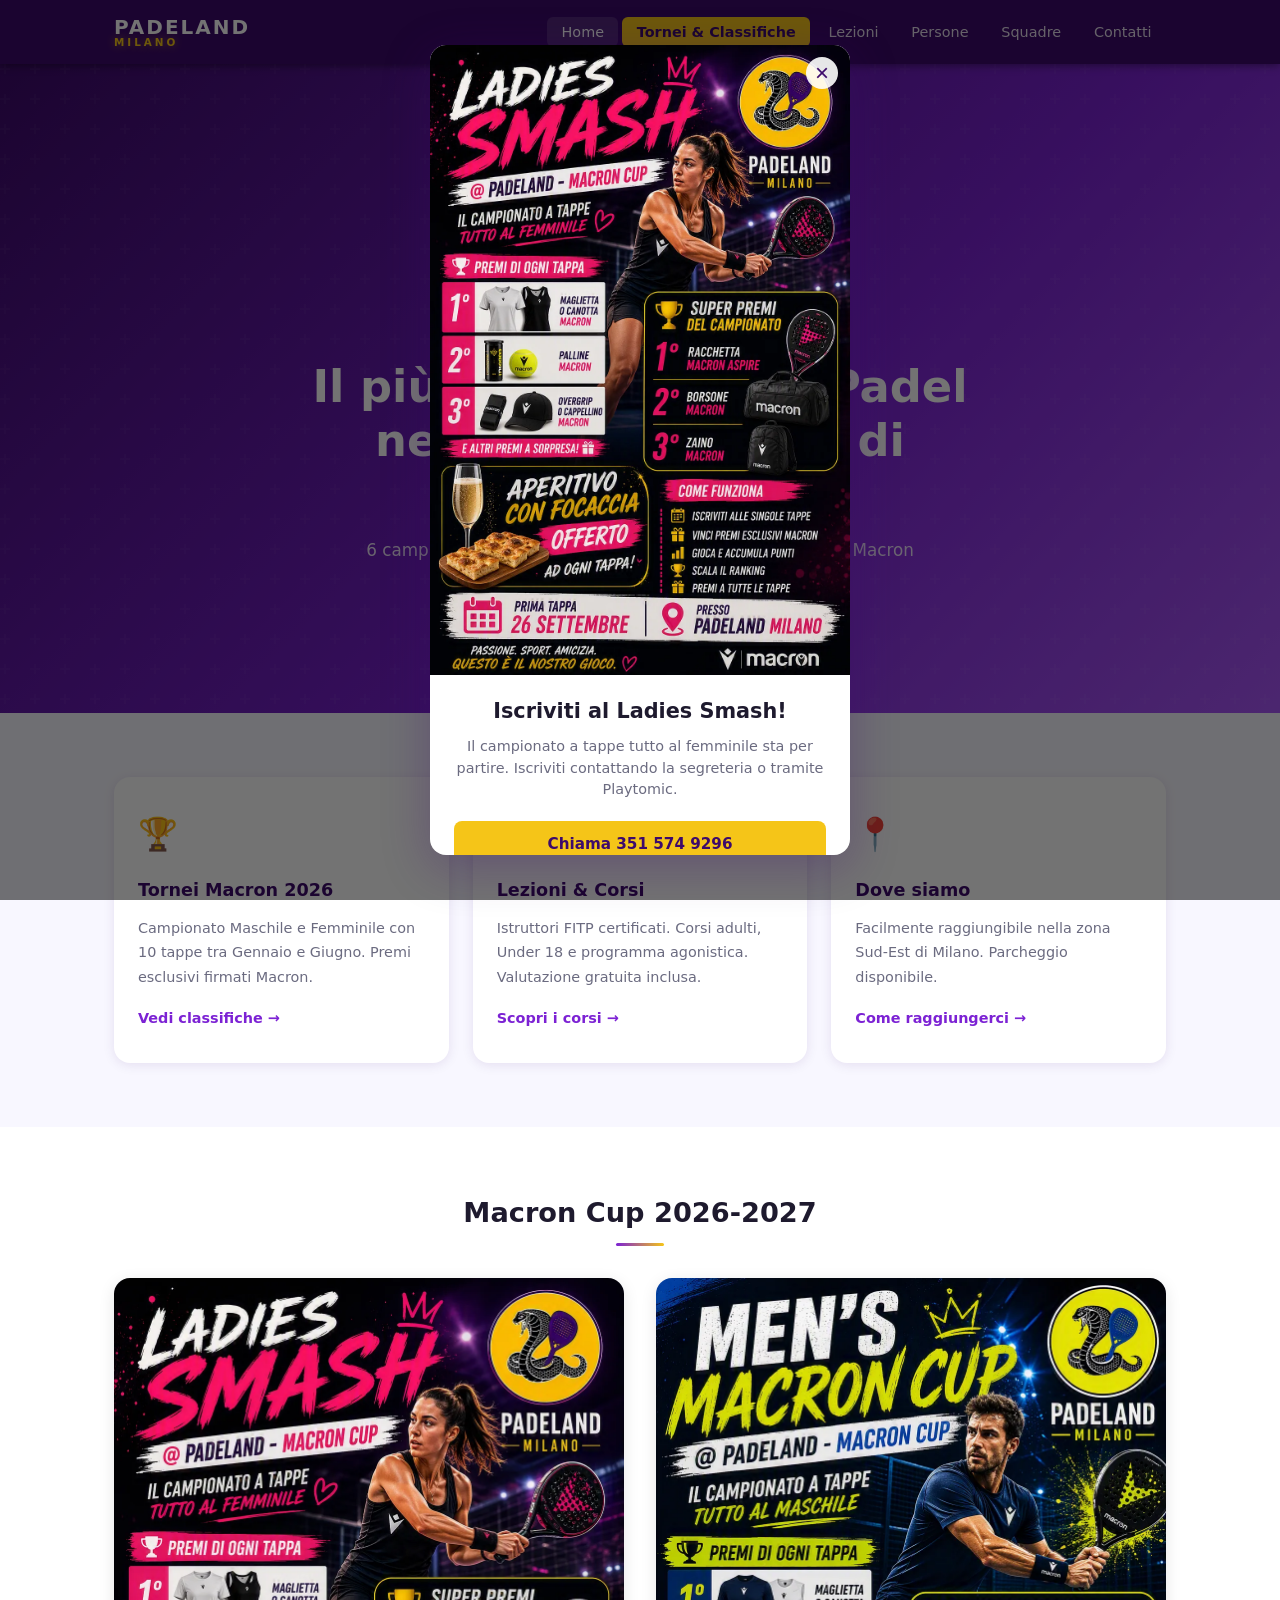
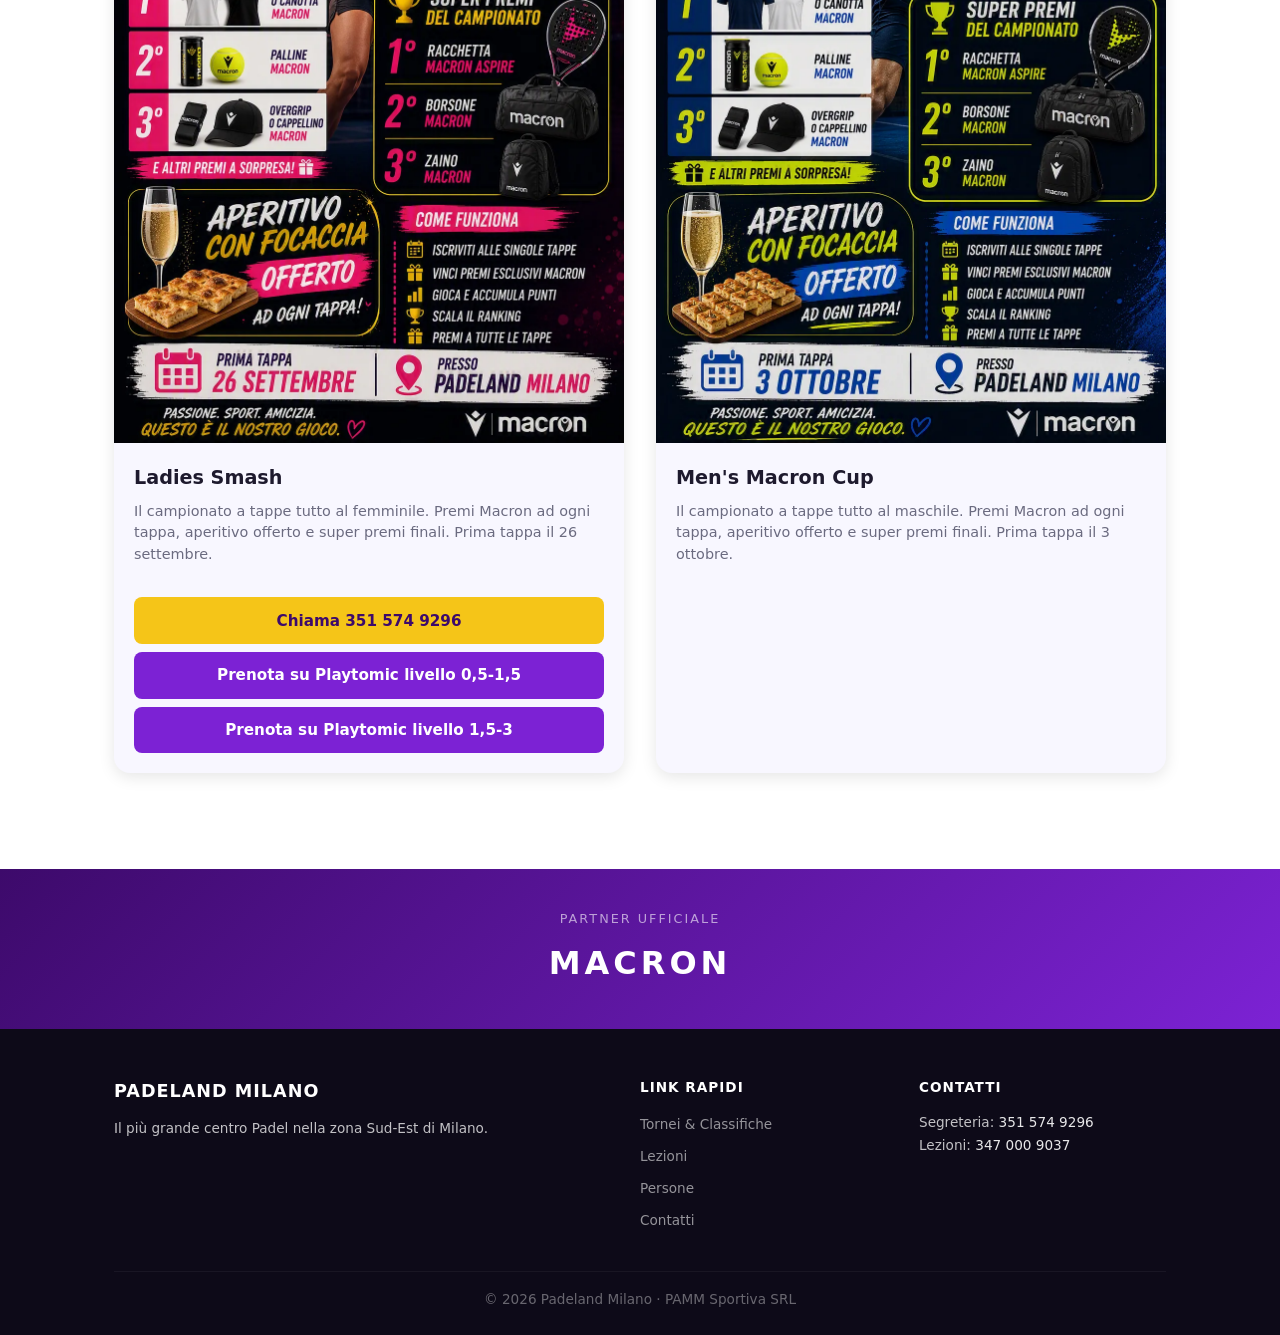
==== index.html @ 4d5cf4f7 "Bottoni Playtomic per livello nel popup e nelle pagine Separati i link Playtomic in due livelli (0,5" ====
<!DOCTYPE html>
<html lang="it">
<head>
  <meta charset="UTF-8">
  <meta name="viewport" content="width=device-width, initial-scale=1.0">
  <title>Padeland Milano - Il più grande centro Padel nella zona Sud-Est di Milano</title>
  <link rel="stylesheet" href="style.css">
</head>
<body>

  <nav class="navbar">
    <div class="nav-container">
      <a href="index.html" class="nav-logo">
        <span class="logo-text">PADELAND</span>
        <span class="logo-sub">MILANO</span>
      </a>
      <button class="nav-toggle" id="navToggle" aria-label="Menu">
        <span></span><span></span><span></span>
      </button>
      <ul class="nav-menu" id="navMenu">
        <li><a href="index.html" class="nav-link active">Home</a></li>
        <li><a href="tornei.html" class="nav-link highlight">Tornei &amp; Classifiche</a></li>
        <li><a href="lezioni.html" class="nav-link">Lezioni</a></li>
        <li><a href="persone.html" class="nav-link">Persone</a></li>
        <li><a href="serie-d.html" class="nav-link">Squadre</a></li>
        <li><a href="contatti.html" class="nav-link">Contatti</a></li>
      </ul>
    </div>
  </nav>

  <header class="hero">
    <div class="hero-content">
      <img src="img/logo.png" alt="Padeland Milano" class="hero-logo">
      <div class="hero-badge">Milano Sud-Est</div>
      <h1>Il più grande centro Padel<br>nella zona Sud-Est di Milano</h1>
      <p class="hero-sub">6 campi coperti · Tornei · Lezioni per tutti i livelli · Partner Macron</p>
      <div class="hero-cta">
        <a href="tornei.html" class="btn btn-primary">Classifiche 2026</a>
        <a href="lezioni.html" class="btn btn-secondary">Inizia a giocare</a>
      </div>
    </div>
  </header>

  <section class="features">
    <div class="container">
      <div class="features-grid">
        <div class="feature-card">
          <div class="feature-icon">🏆</div>
          <h3>Tornei Macron 2026</h3>
          <p>Campionato Maschile e Femminile con 10 tappe tra Gennaio e Giugno. Premi esclusivi firmati Macron.</p>
          <a href="tornei.html" class="feature-link">Vedi classifiche →</a>
        </div>
        <div class="feature-card">
          <div class="feature-icon">🎓</div>
          <h3>Lezioni &amp; Corsi</h3>
          <p>Istruttori FITP certificati. Corsi adulti, Under 18 e programma agonistica. Valutazione gratuita inclusa.</p>
          <a href="lezioni.html" class="feature-link">Scopri i corsi →</a>
        </div>
        <div class="feature-card">
          <div class="feature-icon">📍</div>
          <h3>Dove siamo</h3>
          <p>Facilmente raggiungibile nella zona Sud-Est di Milano. Parcheggio disponibile.</p>
          <a href="contatti.html" class="feature-link">Come raggiungerci →</a>
        </div>
      </div>
    </div>
  </section>

  <section class="tournaments-preview">
    <div class="container">
      <h2 class="section-title">Macron Cup 2026-2027</h2>
      <div class="locandine-grid">
        <div class="locandina-card">
          <img src="img/locandina1.webp" alt="Ladies Smash — Campionato femminile a tappe">
          <h3>Ladies Smash</h3>
          <p>Il campionato a tappe tutto al femminile. Premi Macron ad ogni tappa, aperitivo offerto e super premi finali. Prima tappa il 26 settembre.</p>
          <div class="locandina-actions">
            <a href="tel:3515749296" class="promo-btn promo-btn-phone">Chiama 351 574 9296</a>
            <a href="https://app.playtomic.io/tournaments/63cd725c-cb9c-4487-b619-bd3ff10f554f?utm_source=manager" target="_blank" class="promo-btn promo-btn-playtomic">Prenota su Playtomic livello 0,5-1,5</a>
            <a href="https://app.playtomic.io/tournaments/cc22e387-96e9-4007-9424-e0ef331eae51?utm_source=manager" target="_blank" class="promo-btn promo-btn-playtomic">Prenota su Playtomic livello 1,5-3</a>
          </div>
        </div>
        <div class="locandina-card">
          <img src="img/locandina2.webp" alt="Men's Macron Cup — Campionato maschile a tappe">
          <h3>Men's Macron Cup</h3>
          <p>Il campionato a tappe tutto al maschile. Premi Macron ad ogni tappa, aperitivo offerto e super premi finali. Prima tappa il 3 ottobre.</p>
        </div>
      </div>
    </div>
  </section>

  <section class="partners">
    <div class="container">
      <p class="partner-label">Partner ufficiale</p>
      <div class="partner-logo">MACRON</div>
    </div>
  </section>

  <footer class="footer">
    <div class="container">
      <div class="footer-grid">
        <div>
          <div class="footer-logo">PADELAND MILANO</div>
          <p>Il più grande centro Padel nella zona Sud-Est di Milano.</p>
        </div>
        <div>
          <h4>Link rapidi</h4>
          <ul>
            <li><a href="tornei.html">Tornei &amp; Classifiche</a></li>
            <li><a href="lezioni.html">Lezioni</a></li>
            <li><a href="persone.html">Persone</a></li>
            <li><a href="contatti.html">Contatti</a></li>
          </ul>
        </div>
        <div>
          <h4>Contatti</h4>
          <p>Segreteria: <a href="tel:3515749296" style="color:rgba(255,255,255,0.9);">351 574 9296</a><br>Lezioni: <a href="tel:3470009037" style="color:rgba(255,255,255,0.9);">347 000 9037</a></p>
        </div>
      </div>
      <div class="footer-bottom">
        <p>© 2026 Padeland Milano · PAMM Sportiva SRL</p>
      </div>
    </div>
  </footer>

  <script src="main.js"></script>
</body>
</html>
---- style.css ----
/* === RESET & BASE === */
*, *::before, *::after { box-sizing: border-box; margin: 0; padding: 0; }

:root {
  --purple: #7c22d4;
  --purple-dark: #3d0a6b;
  --purple-light: #a855f7;
  --yellow: #f5c518;
  --yellow-dark: #e6a800;
  --white: #ffffff;
  --gray-100: #f8f7ff;
  --gray-200: #ede9f8;
  --gray-600: #6b6b80;
  --gray-800: #1e1a2e;
  --black: #0d0a18;
  --shadow: 0 2px 12px rgba(61,10,107,0.10);
  --shadow-md: 0 4px 24px rgba(61,10,107,0.18);
  --radius: 10px;
  --radius-lg: 16px;
}

html { scroll-behavior: smooth; }

body {
  font-family: 'Segoe UI', system-ui, -apple-system, sans-serif;
  color: var(--gray-800);
  background: var(--white);
  line-height: 1.6;
}

a { color: inherit; text-decoration: none; }
ul { list-style: none; }
img { max-width: 100%; display: block; }

.container { max-width: 1100px; margin: 0 auto; padding: 0 1.5rem; }

/* === NAVBAR === */
.navbar {
  position: sticky;
  top: 0;
  z-index: 100;
  background: var(--purple-dark);
  box-shadow: 0 2px 8px rgba(0,0,0,0.4);
}

.nav-container {
  max-width: 1100px;
  margin: 0 auto;
  padding: 0 1.5rem;
  display: flex;
  align-items: center;
  justify-content: space-between;
  height: 64px;
}

.nav-logo {
  display: flex;
  flex-direction: column;
  line-height: 1;
}
.logo-text {
  font-size: 1.25rem;
  font-weight: 800;
  color: var(--white);
  letter-spacing: 2px;
}
.logo-sub {
  font-size: 0.65rem;
  color: var(--yellow);
  letter-spacing: 3px;
  font-weight: 600;
  text-shadow: 0 0 8px rgba(245,197,24,0.5);
}

.nav-menu {
  display: flex;
  gap: 0.25rem;
  align-items: center;
}

.nav-link {
  color: rgba(255,255,255,0.85);
  padding: 0.45rem 0.9rem;
  border-radius: 6px;
  font-size: 0.9rem;
  font-weight: 500;
  transition: all 0.2s;
}
.nav-link:hover, .nav-link.active {
  color: var(--white);
  background: rgba(255,255,255,0.12);
}
.nav-link.highlight {
  background: var(--yellow);
  color: var(--purple-dark);
  font-weight: 700;
}
.nav-link.highlight:hover {
  background: var(--yellow-dark);
  color: var(--purple-dark);
}

.nav-toggle {
  display: none;
  flex-direction: column;
  gap: 5px;
  cursor: pointer;
  background: none;
  border: none;
  padding: 4px;
}
.nav-toggle span {
  display: block;
  width: 24px;
  height: 2px;
  background: var(--white);
  border-radius: 2px;
  transition: all 0.3s;
}

/* === HERO === */
.hero {
  background: linear-gradient(135deg, var(--purple-dark) 0%, var(--purple) 60%, var(--purple-light) 100%);
  color: var(--white);
  padding: 5rem 1.5rem 4rem;
  display: flex;
  align-items: center;
  justify-content: center;
  min-height: 480px;
  position: relative;
  overflow: hidden;
}

.hero::before {
  content: '';
  position: absolute;
  inset: 0;
  background: url("data:image/svg+xml,%3Csvg width='60' height='60' viewBox='0 0 60 60' xmlns='http://www.w3.org/2000/svg'%3E%3Cg fill='none' fill-rule='evenodd'%3E%3Cg fill='%23ffffff' fill-opacity='0.03'%3E%3Cpath d='M36 34v-4h-2v4h-4v2h4v4h2v-4h4v-2h-4zm0-30V0h-2v4h-4v2h4v4h2V6h4V4h-4zM6 34v-4H4v4H0v2h4v4h2v-4h4v-2H6zM6 4V0H4v4H0v2h4v4h2V6h4V4H6z'/%3E%3C/g%3E%3C/g%3E%3C/svg%3E");
}

.hero-content {
  max-width: 700px;
  text-align: center;
  position: relative;
  z-index: 1;
}

.hero-badge {
  display: inline-block;
  background: rgba(255,255,255,0.15);
  border: 1px solid rgba(255,255,255,0.3);
  color: var(--yellow);
  padding: 0.3rem 1rem;
  border-radius: 20px;
  font-size: 0.8rem;
  font-weight: 600;
  letter-spacing: 2px;
  text-transform: uppercase;
  margin-bottom: 1.25rem;
}

.hero h1 {
  font-size: clamp(1.8rem, 4vw, 2.8rem);
  font-weight: 800;
  line-height: 1.2;
  margin-bottom: 1rem;
}

.hero-sub {
  font-size: 1.05rem;
  opacity: 0.85;
  margin-bottom: 2rem;
}

.hero-logo {
  width: 140px;
  height: auto;
  margin: 0 auto 1.5rem;
  display: block;
  filter: drop-shadow(0 4px 16px rgba(0,0,0,0.35));
}

.hero-cta { display: flex; gap: 1rem; justify-content: center; flex-wrap: wrap; }

.btn {
  display: inline-block;
  padding: 0.75rem 1.75rem;
  border-radius: 8px;
  font-weight: 700;
  font-size: 0.95rem;
  transition: all 0.2s;
  cursor: pointer;
  border: 2px solid transparent;
}
.btn-primary { background: var(--yellow); color: var(--purple-dark); }
.btn-primary:hover { background: var(--yellow-dark); transform: translateY(-1px); box-shadow: 0 4px 20px rgba(245,197,24,0.4); }
.btn-secondary { background: transparent; color: var(--white); border-color: rgba(255,255,255,0.5); }
.btn-secondary:hover { background: rgba(255,255,255,0.12); border-color: var(--white); }
.btn-outline { background: transparent; color: var(--purple); border-color: var(--purple); font-size: 0.85rem; padding: 0.5rem 1.25rem; }
.btn-outline:hover { background: var(--purple); color: var(--white); }
.btn-green { background: var(--purple); color: var(--white); }
.btn-green:hover { background: var(--purple-dark); transform: translateY(-1px); }

/* === SECTIONS === */
.section-title {
  font-size: 1.7rem;
  font-weight: 800;
  margin-bottom: 2rem;
  text-align: center;
  position: relative;
  padding-bottom: 0.75rem;
}
.section-title::after {
  content: '';
  position: absolute;
  bottom: 0;
  left: 50%;
  transform: translateX(-50%);
  width: 48px;
  height: 3px;
  background: linear-gradient(90deg, var(--purple), var(--yellow));
  border-radius: 2px;
}

section { padding: 4rem 0; }

/* === FEATURES === */
.features { background: var(--gray-100); }

.features-grid {
  display: grid;
  grid-template-columns: repeat(auto-fit, minmax(260px, 1fr));
  gap: 1.5rem;
}

.feature-card {
  background: var(--white);
  border-radius: var(--radius-lg);
  padding: 2rem 1.5rem;
  box-shadow: var(--shadow);
  transition: transform 0.2s, box-shadow 0.2s;
}
.feature-card:hover { transform: translateY(-4px); box-shadow: var(--shadow-md); }

.feature-icon { font-size: 2rem; margin-bottom: 1rem; }
.feature-card h3 { font-size: 1.1rem; font-weight: 700; margin-bottom: 0.75rem; color: var(--purple-dark); }
.feature-card p { font-size: 0.9rem; color: var(--gray-600); margin-bottom: 1rem; line-height: 1.7; }
.feature-link { color: var(--purple); font-weight: 600; font-size: 0.9rem; }
.feature-link:hover { color: var(--purple-dark); }

/* === RANKINGS PREVIEW === */
.tournaments-preview { background: var(--white); }

.locandine-grid {
  display: grid;
  grid-template-columns: 1fr 1fr;
  gap: 2rem;
  margin: 2rem 0;
}
.locandina-card {
  background: var(--gray-100);
  border-radius: var(--radius-lg);
  overflow: hidden;
  box-shadow: 0 4px 16px rgba(0,0,0,0.1);
}
.locandina-card img {
  width: 100%;
  display: block;
}
.locandina-card h3 {
  font-size: 1.2rem;
  font-weight: 800;
  margin: 1.25rem 1.25rem 0.4rem;
  color: var(--gray-800);
}
.locandina-card p {
  font-size: 0.9rem;
  color: var(--gray-600);
  line-height: 1.5;
  margin: 0 1.25rem 1rem;
}
.locandina-actions {
  display: flex;
  flex-direction: column;
  gap: 0.5rem;
  padding: 1rem 1.25rem 1.25rem;
}
@media (max-width: 680px) {
  .locandine-grid {
    grid-template-columns: 1fr;
  }
}

.rankings-preview {
  display: grid;
  grid-template-columns: 1fr 1fr;
  gap: 2rem;
}

.ranking-col {
  background: var(--gray-100);
  border-radius: var(--radius-lg);
  padding: 1.5rem;
}

.ranking-title {
  font-size: 1rem;
  font-weight: 700;
  margin-bottom: 1rem;
  padding: 0.4rem 1rem;
  border-radius: 6px;
  display: inline-block;
}
.ranking-title.male { background: var(--purple); color: var(--white); }
.ranking-title.female { background: linear-gradient(90deg, var(--purple-dark), var(--purple-light)); color: var(--white); }

.ranking-table { width: 100%; border-collapse: collapse; margin-bottom: 1.25rem; }
.ranking-table th {
  text-align: left;
  font-size: 0.75rem;
  text-transform: uppercase;
  letter-spacing: 1px;
  color: var(--gray-600);
  padding: 0.4rem 0.6rem;
  border-bottom: 1px solid var(--gray-200);
}
.ranking-table td {
  padding: 0.55rem 0.6rem;
  font-size: 0.9rem;
  border-bottom: 1px solid var(--gray-200);
}
.ranking-table tr:last-child td { border-bottom: none; }

.rank-1 td:first-child { color: #c9a227; font-weight: 800; }
.rank-2 td:first-child { color: #9e9e9e; font-weight: 700; }
.rank-3 td:first-child { color: #cd7f32; font-weight: 700; }
.rank-1 { font-weight: 600; }

/* === PARTNERS === */
.partners {
  background: linear-gradient(135deg, var(--purple-dark), var(--purple));
  padding: 2.5rem 0;
  text-align: center;
}
.partner-label { color: rgba(255,255,255,0.6); font-size: 0.8rem; letter-spacing: 2px; text-transform: uppercase; margin-bottom: 0.5rem; }
.partner-logo { color: var(--white); font-size: 2rem; font-weight: 900; letter-spacing: 4px; }

/* === FOOTER === */
.footer {
  background: var(--black);
  color: rgba(255,255,255,0.75);
  padding: 3rem 0 1.5rem;
}
.footer-grid {
  display: grid;
  grid-template-columns: 2fr 1fr 1fr;
  gap: 2rem;
  margin-bottom: 2rem;
}
.footer-logo { font-size: 1.1rem; font-weight: 800; color: var(--white); letter-spacing: 1px; margin-bottom: 0.75rem; }
.footer p { font-size: 0.85rem; line-height: 1.7; }
.footer h4 { color: var(--white); font-size: 0.85rem; font-weight: 700; letter-spacing: 1px; text-transform: uppercase; margin-bottom: 0.75rem; }
.footer ul li { margin-bottom: 0.4rem; }
.footer ul a { font-size: 0.85rem; opacity: 0.75; transition: opacity 0.2s; }
.footer ul a:hover { opacity: 1; }
.footer-bottom { border-top: 1px solid rgba(255,255,255,0.1); padding-top: 1rem; text-align: center; font-size: 0.8rem; opacity: 0.5; }

/* === PAGE HEADER === */
.page-header {
  background: linear-gradient(135deg, var(--purple-dark), var(--purple));
  color: var(--white);
  padding: 3rem 1.5rem;
  text-align: center;
}
.page-header h1 { font-size: clamp(1.6rem, 3vw, 2.2rem); font-weight: 800; }
.page-header p { opacity: 0.85; margin-top: 0.5rem; font-size: 1rem; }

/* === TORNEI PAGE === */
.tabs {
  display: flex;
  gap: 0.5rem;
  margin-bottom: 2rem;
  border-bottom: 2px solid var(--gray-200);
  padding-bottom: 0;
}
.tab-btn {
  padding: 0.75rem 1.5rem;
  border: none;
  background: none;
  font-size: 0.95rem;
  font-weight: 600;
  color: var(--gray-600);
  cursor: pointer;
  border-bottom: 3px solid transparent;
  margin-bottom: -2px;
  transition: all 0.2s;
}
.tab-btn.active { color: var(--purple); border-bottom-color: var(--purple); }
.tab-btn:hover { color: var(--purple-dark); }

.tab-content { display: none; }
.tab-content.active { display: block; }

.ranking-full-table {
  width: 100%;
  border-collapse: collapse;
  background: var(--white);
  border-radius: var(--radius-lg);
  overflow: hidden;
  box-shadow: var(--shadow);
}
.ranking-full-table thead {
  background: linear-gradient(90deg, var(--purple-dark), var(--purple));
  color: var(--white);
}
.ranking-full-table th {
  padding: 0.75rem 1rem;
  text-align: left;
  font-size: 0.8rem;
  letter-spacing: 1px;
  text-transform: uppercase;
  font-weight: 600;
}
.ranking-full-table th:nth-child(n+4) { text-align: center; }

.ranking-full-table td {
  padding: 0.65rem 1rem;
  font-size: 0.9rem;
  border-bottom: 1px solid var(--gray-200);
}
.ranking-full-table td:nth-child(n+4) { text-align: center; }
.ranking-full-table tbody tr:hover { background: #f5f0ff; }
.ranking-full-table tbody tr:last-child td { border-bottom: none; }
.ranking-full-table td:first-child { font-weight: 700; width: 50px; }
.ranking-full-table td:nth-child(3) { font-weight: 800; color: var(--purple-dark); }

.pos-medal { display: inline-block; width: 26px; height: 26px; border-radius: 50%; text-align: center; line-height: 26px; font-size: 0.75rem; font-weight: 800; }
.pos-1 { background: #f5c518; color: #333; }
.pos-2 { background: #c0c0c0; color: #333; }
.pos-3 { background: #cd7f32; color: #fff; }

.tappe-grid {
  display: grid;
  grid-template-columns: repeat(auto-fill, minmax(140px, 1fr));
  gap: 1rem;
  margin-bottom: 2rem;
}
.tappa-card {
  background: var(--white);
  border-radius: var(--radius);
  padding: 1rem;
  text-align: center;
  box-shadow: var(--shadow);
  border-top: 3px solid var(--purple);
}
.tappa-num { font-size: 0.7rem; color: var(--gray-600); text-transform: uppercase; letter-spacing: 1px; }
.tappa-date { font-size: 1.1rem; font-weight: 800; color: var(--purple-dark); }
.tappa-status { font-size: 0.75rem; margin-top: 0.25rem; }
.tappa-done { color: var(--purple-light); }
.tappa-next { color: var(--purple-dark); background: #fff8dc; padding: 0.15rem 0.4rem; border-radius: 4px; font-weight: 600; }
.tappa-future { color: var(--gray-600); }

/* === LEZIONI PAGE === */
.price-grid {
  display: grid;
  grid-template-columns: repeat(2, 1fr);
  gap: 1.5rem;
}
@media (max-width: 700px) {
  .price-grid { grid-template-columns: 1fr; }
}
.price-card {
  background: var(--white);
  border-radius: var(--radius-lg);
  overflow: hidden;
  box-shadow: var(--shadow);
  transition: transform 0.2s, box-shadow 0.2s;
}
.price-card:hover { transform: translateY(-4px); box-shadow: var(--shadow-md); }
.price-card.featured { border: 2px solid var(--purple); }

.price-header {
  background: linear-gradient(135deg, var(--purple-dark), var(--purple));
  color: var(--white);
  padding: 1.25rem 1.5rem;
}
.price-header.alt { background: linear-gradient(135deg, var(--purple), var(--purple-light)); }
.price-header h3 { font-size: 1rem; font-weight: 700; }
.price-duration { font-size: 0.8rem; opacity: 0.8; margin-top: 0.2rem; }

.price-body { padding: 1.5rem; }
.price-amount {
  font-size: 2rem;
  font-weight: 900;
  color: var(--purple-dark);
  margin-bottom: 0.25rem;
}
.price-amount span { font-size: 1rem; font-weight: 400; color: var(--gray-600); }
.price-note { font-size: 0.8rem; color: var(--gray-600); margin-bottom: 1rem; }
.price-features { list-style: none; margin-bottom: 1.25rem; }
.price-features li {
  font-size: 0.85rem;
  padding: 0.3rem 0;
  display: flex;
  align-items: flex-start;
  gap: 0.5rem;
  color: var(--gray-800);
}
.price-features li::before { content: '✓'; color: var(--purple); font-weight: 700; flex-shrink: 0; }

.lezioni-price-table {
  width: 100%;
  border-collapse: separate;
  border-spacing: 0;
  font-size: 0.85rem;
  margin: 1rem 0;
  border-radius: 10px;
  overflow: hidden;
  border: 1px solid var(--gray-200);
}
.lezioni-price-table th {
  background: linear-gradient(135deg, var(--purple-dark), var(--purple));
  color: var(--white);
  font-weight: 600;
  padding: 0.7rem 1rem;
  text-align: left;
  font-size: 0.78rem;
  letter-spacing: 0.03em;
  text-transform: uppercase;
}
.lezioni-price-table th:not(:first-child) {
  text-align: center;
}
.lezioni-price-table td {
  padding: 0.65rem 1rem;
  border-bottom: 1px solid var(--gray-200);
  color: var(--gray-800);
  font-weight: 500;
}
.lezioni-price-table td:not(:first-child) {
  text-align: center;
  font-variant-numeric: tabular-nums;
}
.lezioni-price-table tbody tr { transition: background 0.15s; }
.lezioni-price-table tbody tr:hover { background: #f5f0ff; }
.lezioni-price-table tbody tr:nth-child(even) { background: var(--gray-100); }
.lezioni-price-table tbody tr:nth-child(even):hover { background: #ece4f8; }
.lezioni-price-table tr:last-child td { border-bottom: none; }
.lezioni-price-table td strong { color: var(--purple); font-weight: 800; font-size: 0.95rem; }
.lezioni-price-table td:first-child {
  font-weight: 600;
  color: var(--purple-dark);
}

.th-weekend { width: 4rem; text-align: center; }
.flessibile-desktop { display: none; }
.flessibile-mobile { display: grid; }

.flessibile-grid {
  grid-template-columns: repeat(2, 1fr);
  gap: 0.75rem;
  margin: 1rem 0;
}

@media (max-width: 540px) {
  .flessibile-grid { grid-template-columns: 1fr; }
}
.flessibile-block {
  background: var(--white);
  border-radius: 10px;
  overflow: hidden;
  border: 1px solid var(--gray-200);
  box-shadow: 0 1px 4px rgba(61,10,107,0.06);
}
.flessibile-label {
  background: linear-gradient(135deg, var(--purple-dark), var(--purple));
  color: white;
  font-size: 0.75rem;
  font-weight: 700;
  text-align: center;
  padding: 0.5rem 0.5rem;
  letter-spacing: 0.04em;
  text-transform: uppercase;
}
.flessibile-block .lezioni-price-table {
  border: none;
  border-radius: 0;
  margin: 0;
}
.flessibile-block .lezioni-price-table th {
  background: var(--gray-200);
  color: var(--purple-dark);
  font-size: 0.75rem;
  padding: 0.5rem 0.75rem;
}
.flessibile-block .lezioni-price-table td {
  font-size: 0.85rem;
  padding: 0.5rem 0.75rem;
}

.includes-box {
  background: #f5f0ff;
  border: 1px solid #c4a8f0;
  border-radius: var(--radius);
  padding: 1.25rem 1.5rem;
  margin-top: 2rem;
}
.includes-box h3 { color: var(--purple-dark); font-size: 1rem; font-weight: 700; margin-bottom: 0.75rem; }
.includes-list { display: flex; gap: 1.5rem; flex-wrap: wrap; }
.includes-list li {
  font-size: 0.9rem;
  display: flex;
  align-items: center;
  gap: 0.4rem;
}
.includes-list li::before { content: '✓'; color: var(--purple); font-weight: 800; }

/* === PERSONE PAGE === */
.people-grid {
  display: grid;
  grid-template-columns: repeat(3, 1fr);
  gap: 2rem;
  justify-items: center;
}
.people-grid .person-card {
  width: 100%;
}
.person-card {
  background: var(--white);
  border-radius: var(--radius-lg);
  overflow: hidden;
  box-shadow: var(--shadow);
}
.person-avatar {
  width: 100%;
  height: 220px;
  overflow: hidden;
  display: flex;
  align-items: center;
  justify-content: center;
  background: var(--gray-200);
}
.person-avatar img {
  width: 100%;
  height: 100%;
  object-fit: cover;
  object-position: top center;
}
.avatar-green { background: linear-gradient(135deg, var(--purple-dark), var(--purple)); }
.avatar-blue { background: linear-gradient(135deg, var(--purple), var(--purple-light)); }
.avatar-teal { background: linear-gradient(135deg, var(--purple-dark), var(--yellow)); }

.person-body { padding: 1.5rem; }
.person-name { font-size: 1.1rem; font-weight: 800; margin-bottom: 0.25rem; }
.person-role {
  display: inline-block;
  background: var(--purple);
  color: var(--white);
  font-size: 0.7rem;
  font-weight: 700;
  letter-spacing: 1px;
  text-transform: uppercase;
  padding: 0.2rem 0.6rem;
  border-radius: 4px;
  margin-bottom: 0.75rem;
}
.person-bio { font-size: 0.85rem; color: var(--gray-600); line-height: 1.7; }
.person-contact { margin-top: 1rem; font-size: 0.85rem; color: var(--purple-dark); font-weight: 600; }

/* === CONTATTI PAGE === */
.contact-grid {
  display: grid;
  grid-template-columns: 1fr 1fr;
  gap: 2rem;
  align-items: start;
}
.contact-info-card {
  background: var(--gray-100);
  border-radius: var(--radius-lg);
  padding: 2rem;
}
.contact-info-card h2 { font-size: 1.2rem; font-weight: 700; margin-bottom: 1.5rem; color: var(--purple-dark); }

.contact-item {
  display: flex;
  gap: 1rem;
  margin-bottom: 1.25rem;
  align-items: flex-start;
}
.contact-item-icon {
  width: 40px;
  height: 40px;
  background: var(--purple);
  border-radius: 8px;
  display: flex;
  align-items: center;
  justify-content: center;
  font-size: 1.1rem;
  flex-shrink: 0;
}
.contact-item-text strong { display: block; font-size: 0.8rem; text-transform: uppercase; letter-spacing: 1px; color: var(--gray-600); margin-bottom: 0.2rem; }
.contact-item-text p { font-size: 0.95rem; }
.contact-item-text a { color: var(--purple); font-weight: 600; }
.contact-item-text a:hover { color: var(--purple-dark); }

.map-placeholder {
  background: var(--gray-200);
  border-radius: var(--radius-lg);
  height: 380px;
  display: flex;
  align-items: center;
  justify-content: center;
  font-size: 3rem;
  overflow: hidden;
  position: relative;
}
.map-placeholder iframe {
  width: 100%;
  height: 100%;
  border: none;
  border-radius: var(--radius-lg);
}

.price-contact {
  margin-top: 0.75rem;
  padding: 0.65rem 0.9rem;
  background: var(--gray-100);
  border-left: 3px solid var(--yellow);
  border-radius: 0 6px 6px 0;
  font-size: 0.85rem;
  color: var(--gray-800);
}
.price-contact a { color: var(--purple); font-weight: 700; }
.price-contact a:hover { color: var(--purple-dark); }

.orari-table { width: 100%; margin-top: 1.5rem; }
.orari-table tr td { padding: 0.4rem 0; font-size: 0.9rem; border-bottom: 1px solid var(--gray-200); }
.orari-table tr:last-child td { border-bottom: none; }
.orari-table td:first-child { font-weight: 600; color: var(--gray-800); }
.orari-table td:last-child { color: var(--gray-600); text-align: right; }

/* === RESPONSIVE === */
@media (max-width: 768px) {
  .nav-menu {
    display: none;
    flex-direction: column;
    position: absolute;
    top: 64px;
    left: 0;
    right: 0;
    background: var(--purple-dark);
    padding: 1rem;
    gap: 0.25rem;
    box-shadow: 0 4px 12px rgba(0,0,0,0.3);
  }
  .nav-menu.open { display: flex; }
  .nav-toggle { display: flex; }
  .nav-link { padding: 0.65rem 1rem; }

  .hero { padding: 3rem 1.5rem; min-height: auto; }
  .hero-cta { flex-direction: column; align-items: center; }

  .rankings-preview { grid-template-columns: 1fr; }
  .footer-grid { grid-template-columns: 1fr; }
  .contact-grid { grid-template-columns: 1fr; }
  .map-placeholder { height: 250px; }

  .tabs { overflow-x: auto; }
  .ranking-full-table th:nth-child(n+5),
  .ranking-full-table td:nth-child(n+5) { display: none; }
}

@media (max-width: 900px) {
  .people-grid { grid-template-columns: repeat(2, 1fr); }
}

@media (max-width: 500px) {
  .price-grid { grid-template-columns: 1fr; }
  .people-grid { grid-template-columns: 1fr; }
}

/* === SERIE D PAGE === */
.sereid-section {
  padding: 4rem 0;
  background: var(--white);
}
.sereid-section--alt {
  background: var(--gray-100);
}
.sereid-header {
  text-align: center;
  margin-bottom: 2.5rem;
}
.sereid-badge {
  display: inline-block;
  font-size: 0.8rem;
  font-weight: 700;
  letter-spacing: 0.08em;
  text-transform: uppercase;
  padding: 0.3rem 1rem;
  border-radius: 999px;
  margin-bottom: 0.8rem;
}
.sereid-badge--f {
  background: #fce4ec;
  color: #c2185b;
}
.sereid-badge--m {
  background: #e3f2fd;
  color: #1565c0;
}
.sereid-title {
  font-size: 1.8rem;
  font-weight: 800;
  color: var(--dark);
  margin-bottom: 0.8rem;
}
.sereid-intro {
  color: var(--gray-600);
  max-width: 680px;
  margin: 0 auto;
  line-height: 1.8;
  font-size: 1rem;
}
.sereid-grid {
  display: grid;
  grid-template-columns: repeat(4, 1fr);
  gap: 1.5rem;
}
.sereid-card {
  background: var(--white);
  border-radius: var(--radius-lg);
  box-shadow: var(--shadow-sm);
  overflow: hidden;
  text-align: center;
  transition: transform 0.2s, box-shadow 0.2s;
  position: relative;
}
.sereid-section--alt .sereid-card {
  background: var(--white);
}
.sereid-card:hover {
  transform: translateY(-4px);
  box-shadow: var(--shadow-md);
}
.sereid-card--captain {
  border: 3px solid #f59e0b;
}
.sereid-card--coach {
  border: 3px solid var(--primary);
}
.captain-badge {
  position: absolute;
  top: 0.6rem;
  left: 50%;
  transform: translateX(-50%);
  background: #f59e0b;
  color: white;
  font-size: 0.7rem;
  font-weight: 700;
  letter-spacing: 0.05em;
  padding: 0.2rem 0.7rem;
  border-radius: 999px;
  white-space: nowrap;
  z-index: 1;
}
.captain-badge--coach {
  background: var(--primary);
}
.sereid-photo-wrap {
  width: 100%;
  aspect-ratio: 3/4;
  overflow: hidden;
}
.sereid-photo-wrap img {
  width: 100%;
  height: 100%;
  object-fit: cover;
  object-position: top center;
  display: block;
}
.sereid-name {
  padding: 0.8rem 0.5rem;
  font-weight: 700;
  font-size: 1rem;
  color: var(--dark);
}

@media (max-width: 900px) {
  .sereid-grid { grid-template-columns: repeat(3, 1fr); }
}
@media (max-width: 600px) {
  .sereid-grid { grid-template-columns: repeat(2, 1fr); }
}

/* === PROMO POPUP === */
#promo-overlay {
  position: fixed;
  inset: 0;
  background: rgba(0,0,0,0.55);
  z-index: 9998;
  animation: promo-fade 0.3s ease both;
}
#promo-overlay.hidden { display: none; }
@keyframes promo-fade {
  from { opacity: 0; }
  to   { opacity: 1; }
}

#promo-popup {
  position: fixed;
  top: 50%;
  left: 50%;
  transform: translate(-50%, -50%);
  z-index: 9999;
  width: 90%;
  max-width: 420px;
  max-height: 90vh;
  overflow-y: auto;
  background: var(--white);
  border-radius: var(--radius-lg);
  box-shadow: 0 12px 48px rgba(61,10,107,0.3);
  animation: promo-scale-in 0.35s cubic-bezier(0.34, 1.56, 0.64, 1) both;
}
#promo-popup.hidden { display: none; }
@keyframes promo-scale-in {
  from { opacity: 0; transform: translate(-50%, -50%) scale(0.9); }
  to   { opacity: 1; transform: translate(-50%, -50%) scale(1); }
}

#promo-popup-close {
  position: absolute;
  top: 0.75rem;
  right: 0.75rem;
  background: rgba(255,255,255,0.9);
  border: none;
  color: var(--purple-dark);
  font-size: 1.5rem;
  width: 2rem;
  height: 2rem;
  border-radius: 50%;
  cursor: pointer;
  display: flex;
  align-items: center;
  justify-content: center;
  line-height: 1;
  z-index: 1;
}
#promo-popup-close:hover {
  background: var(--white);
}

.promo-img {
  width: 100%;
  display: block;
  border-radius: var(--radius-lg) var(--radius-lg) 0 0;
}

.promo-content {
  padding: 1.25rem 1.5rem 1.5rem;
  text-align: center;
}
.promo-content h2 {
  font-size: 1.3rem;
  font-weight: 800;
  color: var(--gray-800);
  margin-bottom: 0.5rem;
}
.promo-content p {
  font-size: 0.9rem;
  color: var(--gray-600);
  line-height: 1.5;
  margin-bottom: 1.25rem;
}

.promo-actions {
  display: flex;
  flex-direction: column;
  gap: 0.6rem;
}
.promo-btn {
  display: block;
  padding: 0.7rem 1.5rem;
  font-weight: 700;
  font-size: 0.95rem;
  border-radius: 8px;
  text-decoration: none;
  text-align: center;
  transition: background 0.2s;
}
.promo-btn-phone {
  background: var(--yellow);
  color: var(--purple-dark);
}
.promo-btn-phone:hover {
  background: var(--yellow-dark);
}
.promo-btn-playtomic {
  background: var(--purple);
  color: var(--white);
}
.promo-btn-playtomic:hover {
  background: var(--purple-dark);
}

@media (max-width: 480px) {
  #promo-popup {
    width: 95%;
    max-height: 85vh;
  }
}
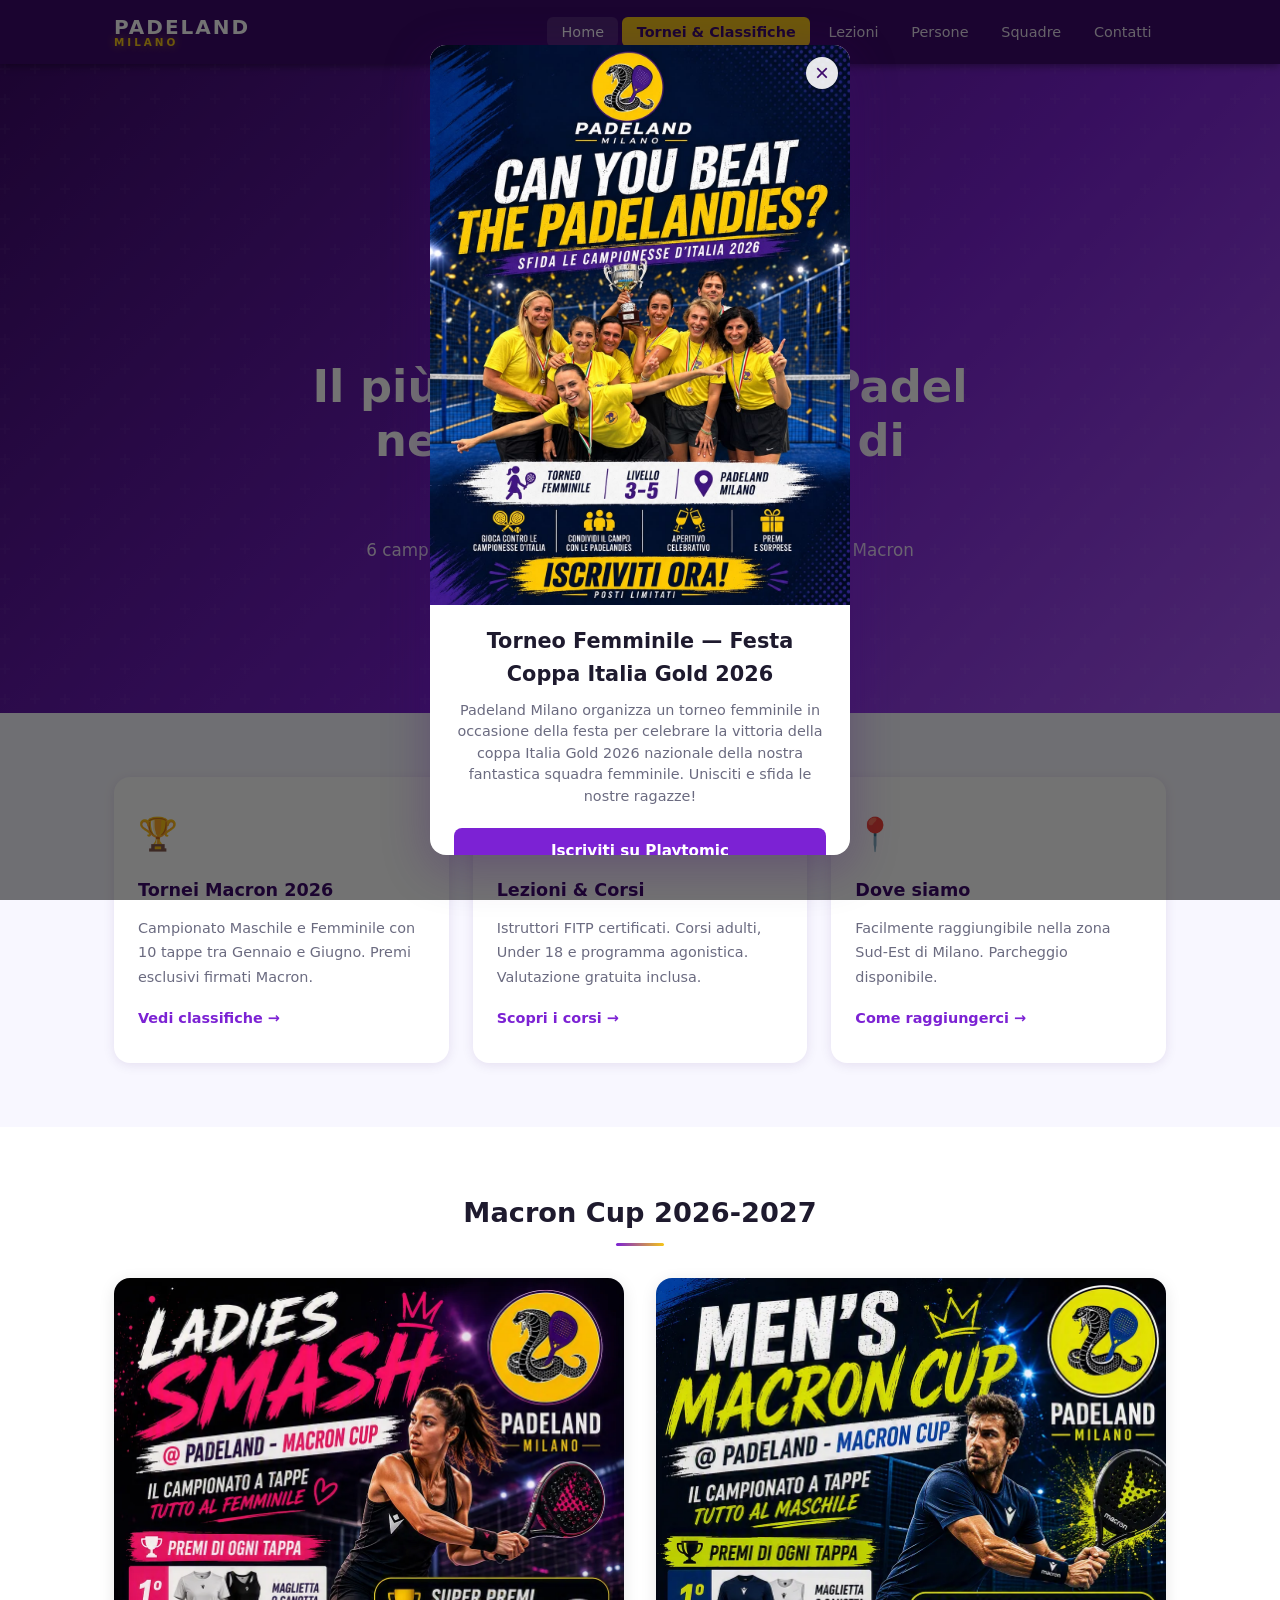
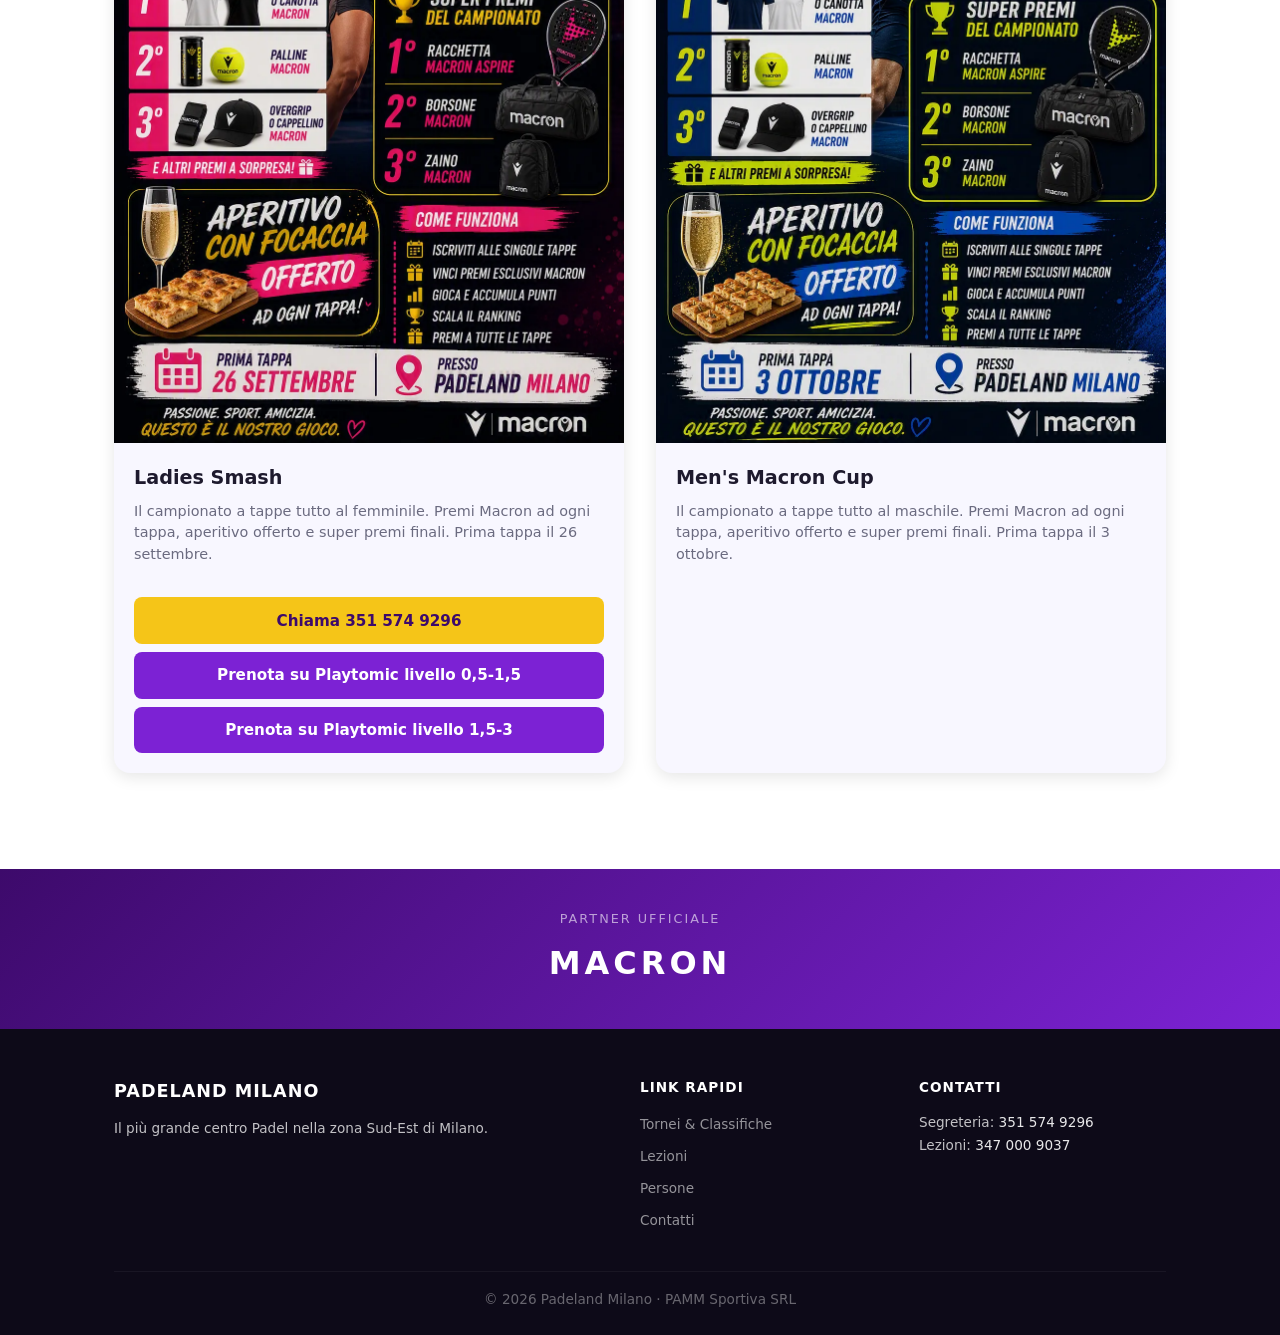
==== commit 858a0940: "Aggiungi GA4 e aggiorna popup con torneo Coppa Italia Gold 2026 Integra Google Analytics 4 (G-F0L2XZ" ====
--- a/index.html
+++ b/index.html
@@ -5,6 +5,13 @@
   <meta name="viewport" content="width=device-width, initial-scale=1.0">
   <title>Padeland Milano - Il più grande centro Padel nella zona Sud-Est di Milano</title>
   <link rel="stylesheet" href="style.css">
+  <script async src="https://www.googletagmanager.com/gtag/js?id=G-F0L2XZR0WP"></script>
+  <script>
+    window.dataLayer = window.dataLayer || [];
+    function gtag(){dataLayer.push(arguments);}
+    gtag('js', new Date());
+    gtag('config', 'G-F0L2XZR0WP');
+  </script>
 </head>
 <body>
 
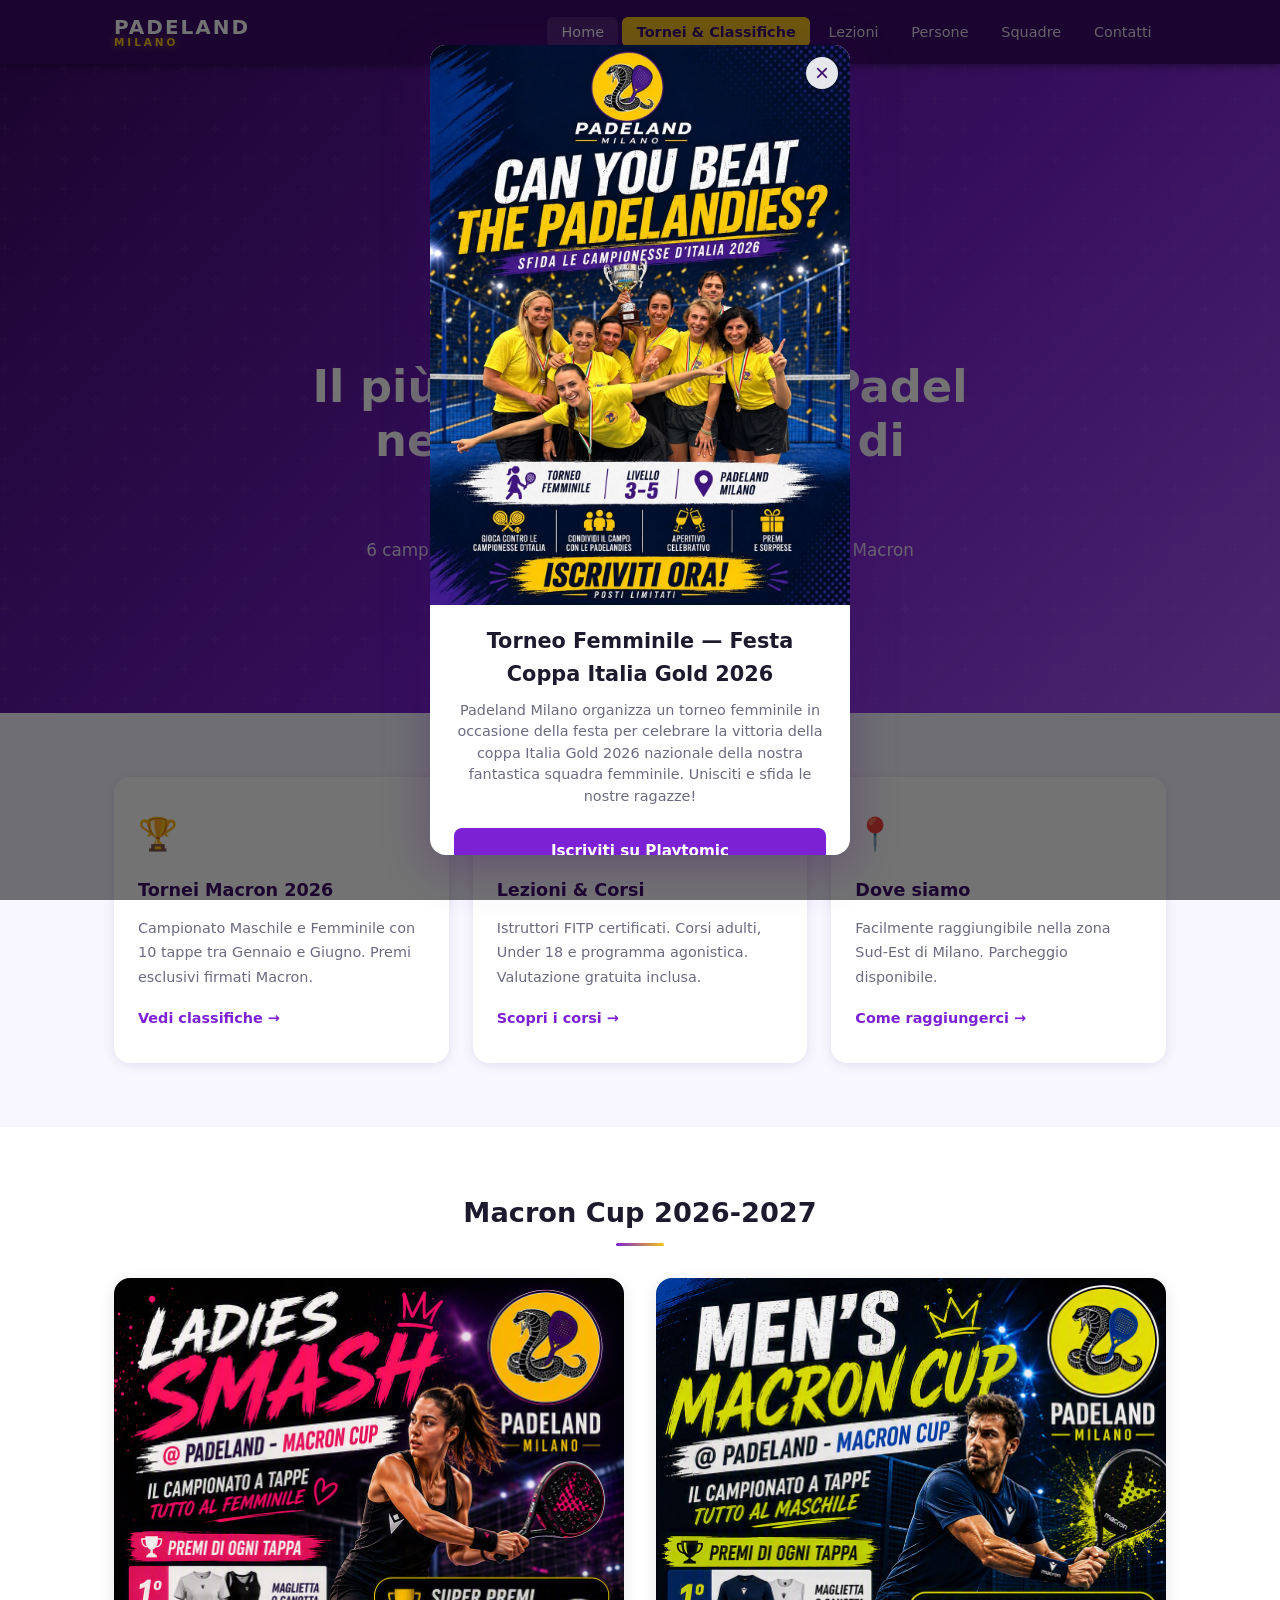
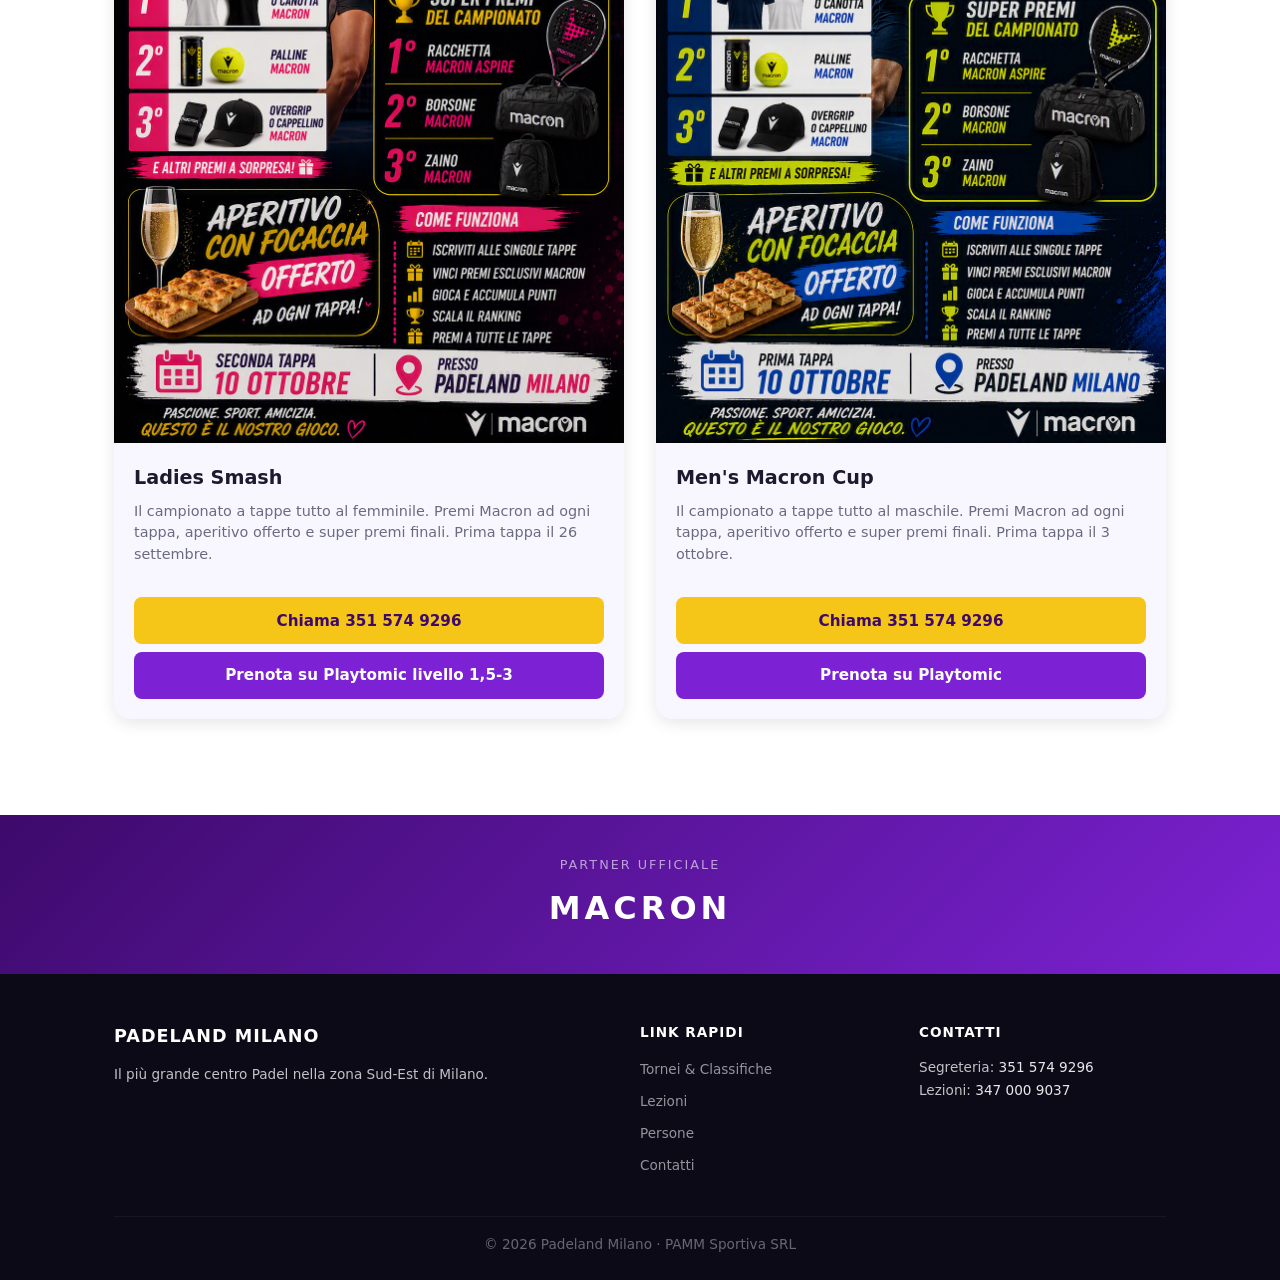
==== commit 85f07123: "Aggiorna locandine Macron Cup e link Playtomic tornei Nuove locandine femminile e maschile, aggiorna" ====
--- a/index.html
+++ b/index.html
@@ -78,19 +78,22 @@
       <h2 class="section-title">Macron Cup 2026-2027</h2>
       <div class="locandine-grid">
         <div class="locandina-card">
-          <img src="img/locandina1.webp" alt="Ladies Smash — Campionato femminile a tappe">
+          <img src="img/locandina1.png" alt="Ladies Smash — Campionato femminile a tappe">
           <h3>Ladies Smash</h3>
           <p>Il campionato a tappe tutto al femminile. Premi Macron ad ogni tappa, aperitivo offerto e super premi finali. Prima tappa il 26 settembre.</p>
           <div class="locandina-actions">
             <a href="tel:3515749296" class="promo-btn promo-btn-phone">Chiama 351 574 9296</a>
-            <a href="https://app.playtomic.io/tournaments/63cd725c-cb9c-4487-b619-bd3ff10f554f?utm_source=manager" target="_blank" class="promo-btn promo-btn-playtomic">Prenota su Playtomic livello 0,5-1,5</a>
-            <a href="https://app.playtomic.io/tournaments/cc22e387-96e9-4007-9424-e0ef331eae51?utm_source=manager" target="_blank" class="promo-btn promo-btn-playtomic">Prenota su Playtomic livello 1,5-3</a>
+            <a href="https://app.playtomic.io/tournaments/dbe58982-a95c-4e88-90d1-178a5232c79a?utm_source=manager" target="_blank" class="promo-btn promo-btn-playtomic">Prenota su Playtomic livello 1,5-3</a>
           </div>
         </div>
         <div class="locandina-card">
-          <img src="img/locandina2.webp" alt="Men's Macron Cup — Campionato maschile a tappe">
+          <img src="img/locandina2.png" alt="Men's Macron Cup — Campionato maschile a tappe">
           <h3>Men's Macron Cup</h3>
           <p>Il campionato a tappe tutto al maschile. Premi Macron ad ogni tappa, aperitivo offerto e super premi finali. Prima tappa il 3 ottobre.</p>
+          <div class="locandina-actions">
+            <a href="tel:3515749296" class="promo-btn promo-btn-phone">Chiama 351 574 9296</a>
+            <a href="https://app.playtomic.io/tournaments/8f70f78c-c823-4239-908d-ac991b43ff5b?utm_source=manager" target="_blank" class="promo-btn promo-btn-playtomic">Prenota su Playtomic</a>
+          </div>
         </div>
       </div>
     </div>
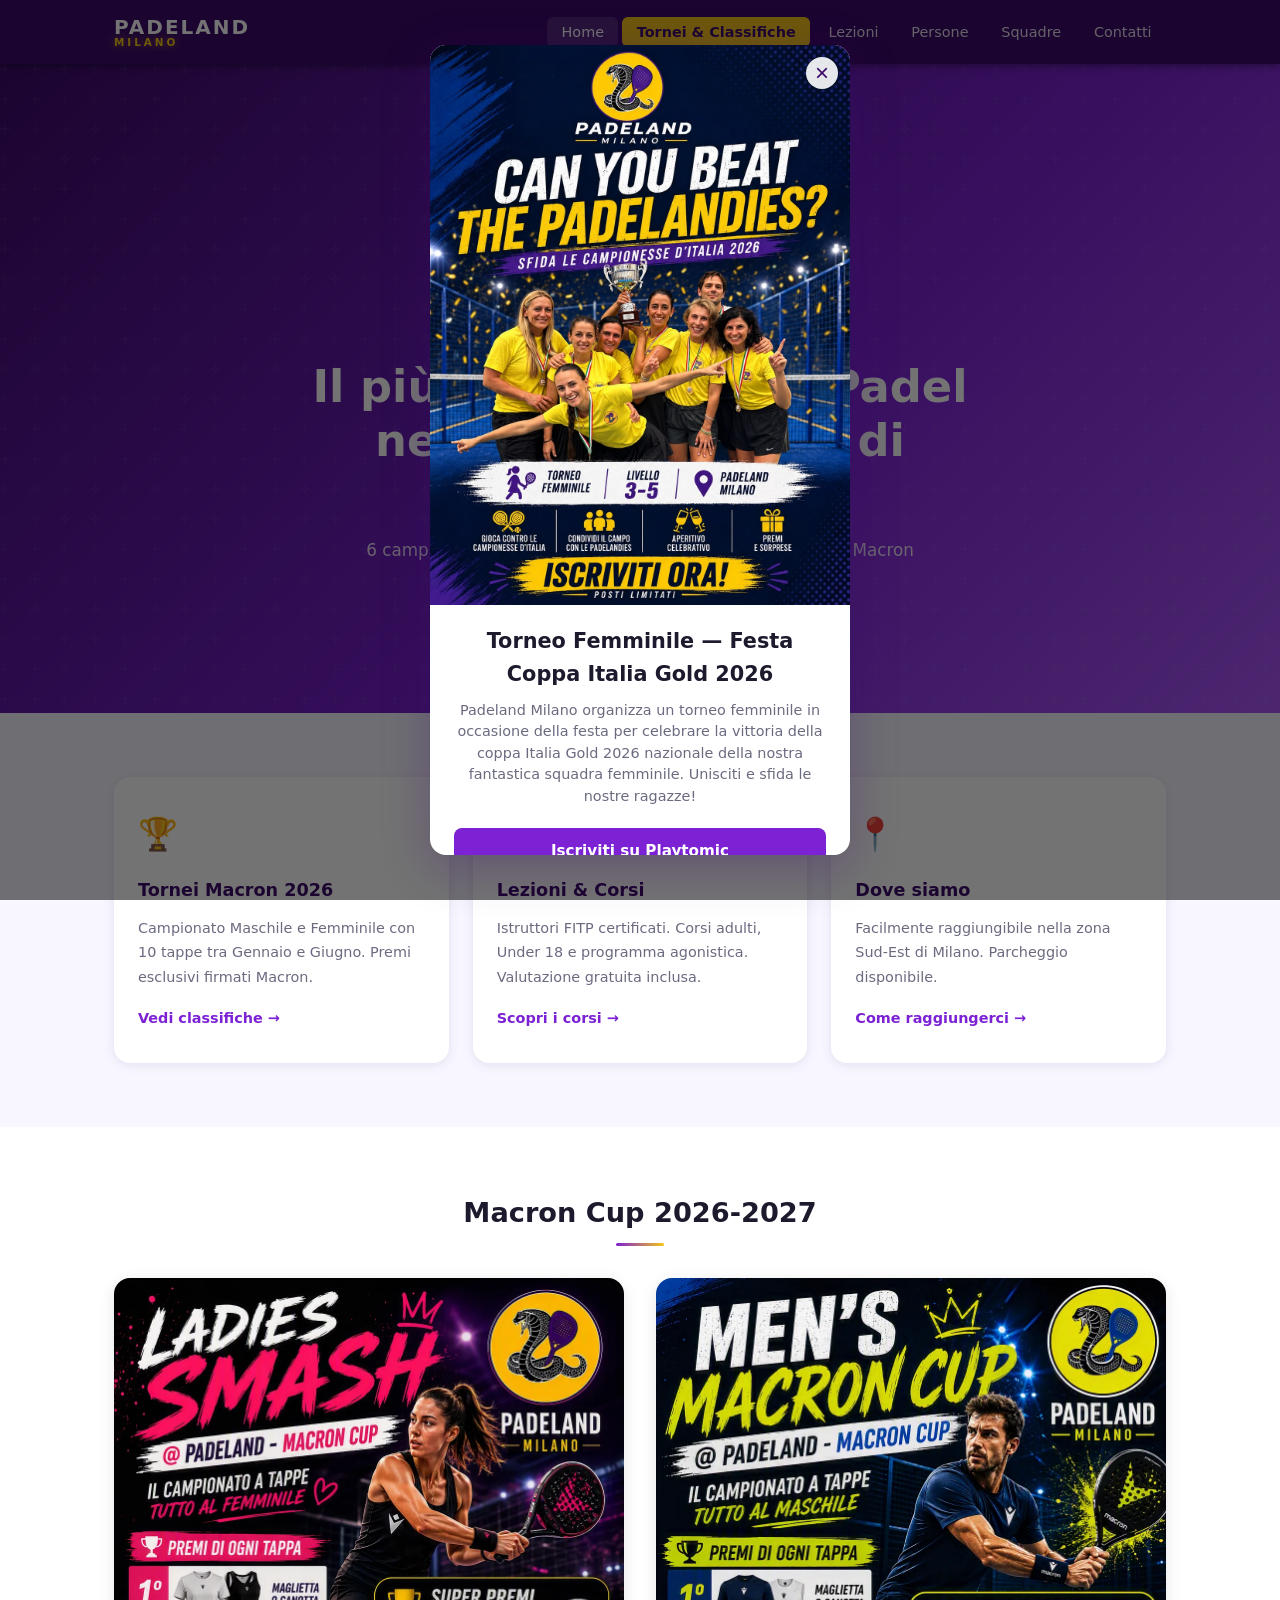
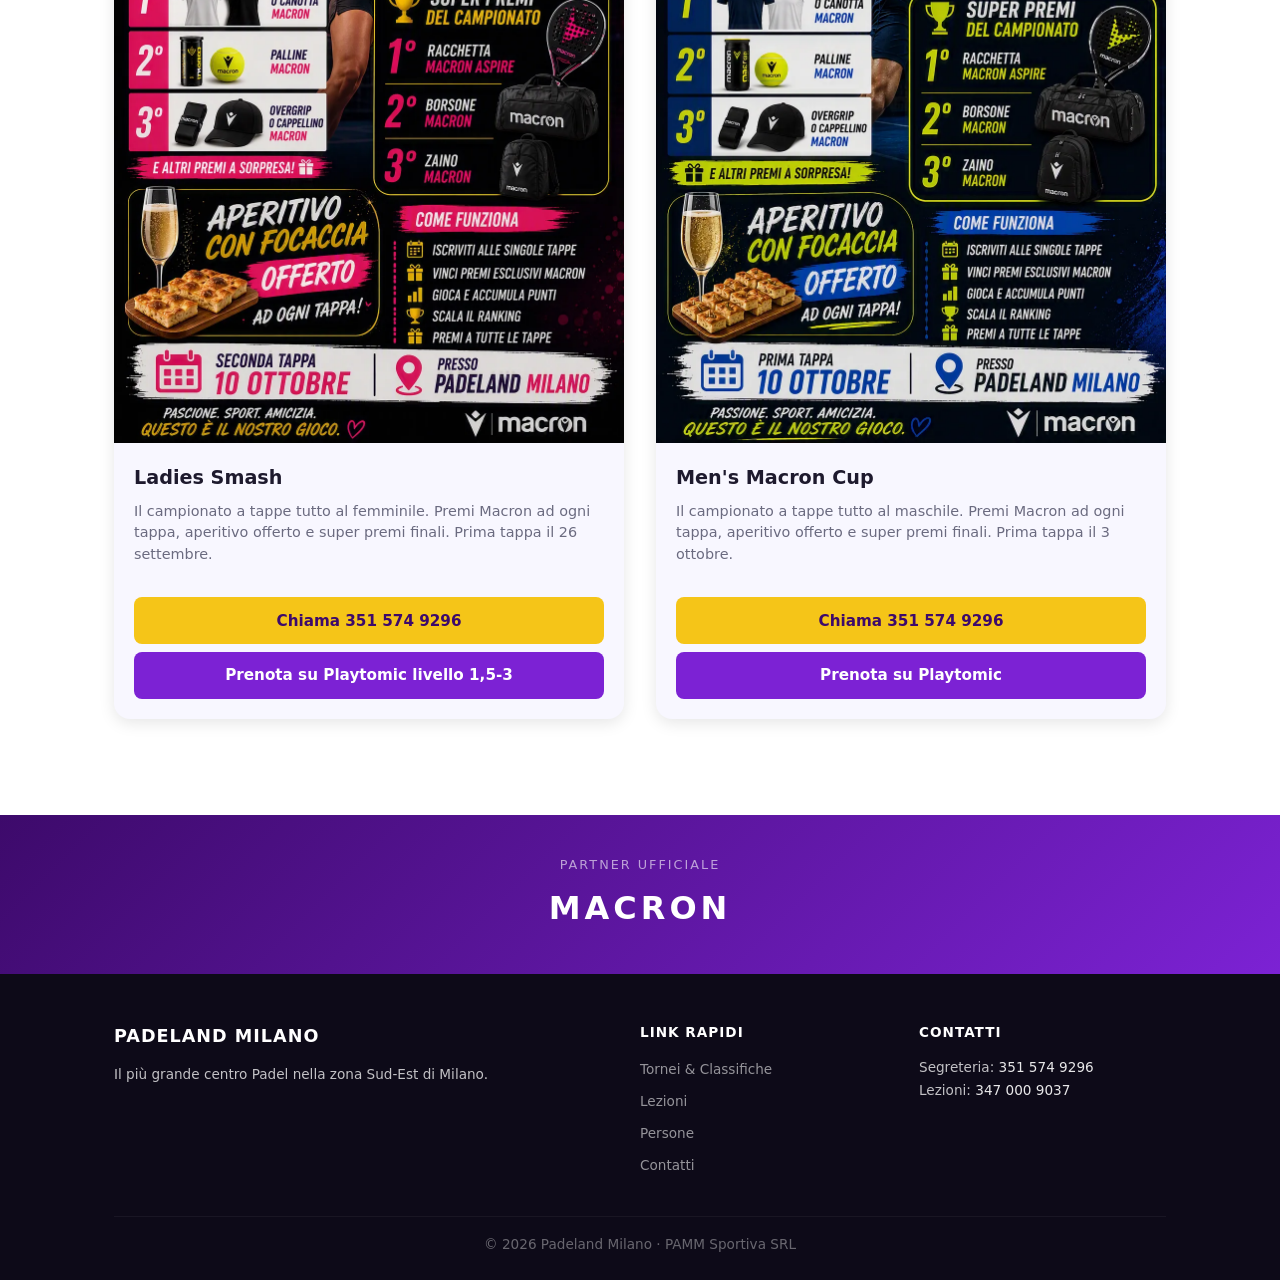
==== commit 7bab42e8: "Comprimi locandine PNG -> WebP (da ~5MB a ~540KB) Co-Authored-By: Claude Opus 4.6 <noreply@anthropic" ====
--- a/index.html
+++ b/index.html
@@ -78,7 +78,7 @@
       <h2 class="section-title">Macron Cup 2026-2027</h2>
       <div class="locandine-grid">
         <div class="locandina-card">
-          <img src="img/locandina1.png" alt="Ladies Smash — Campionato femminile a tappe">
+          <img src="img/locandina1.webp" alt="Ladies Smash — Campionato femminile a tappe">
           <h3>Ladies Smash</h3>
           <p>Il campionato a tappe tutto al femminile. Premi Macron ad ogni tappa, aperitivo offerto e super premi finali. Prima tappa il 26 settembre.</p>
           <div class="locandina-actions">
@@ -87,7 +87,7 @@
           </div>
         </div>
         <div class="locandina-card">
-          <img src="img/locandina2.png" alt="Men's Macron Cup — Campionato maschile a tappe">
+          <img src="img/locandina2.webp" alt="Men's Macron Cup — Campionato maschile a tappe">
           <h3>Men's Macron Cup</h3>
           <p>Il campionato a tappe tutto al maschile. Premi Macron ad ogni tappa, aperitivo offerto e super premi finali. Prima tappa il 3 ottobre.</p>
           <div class="locandina-actions">
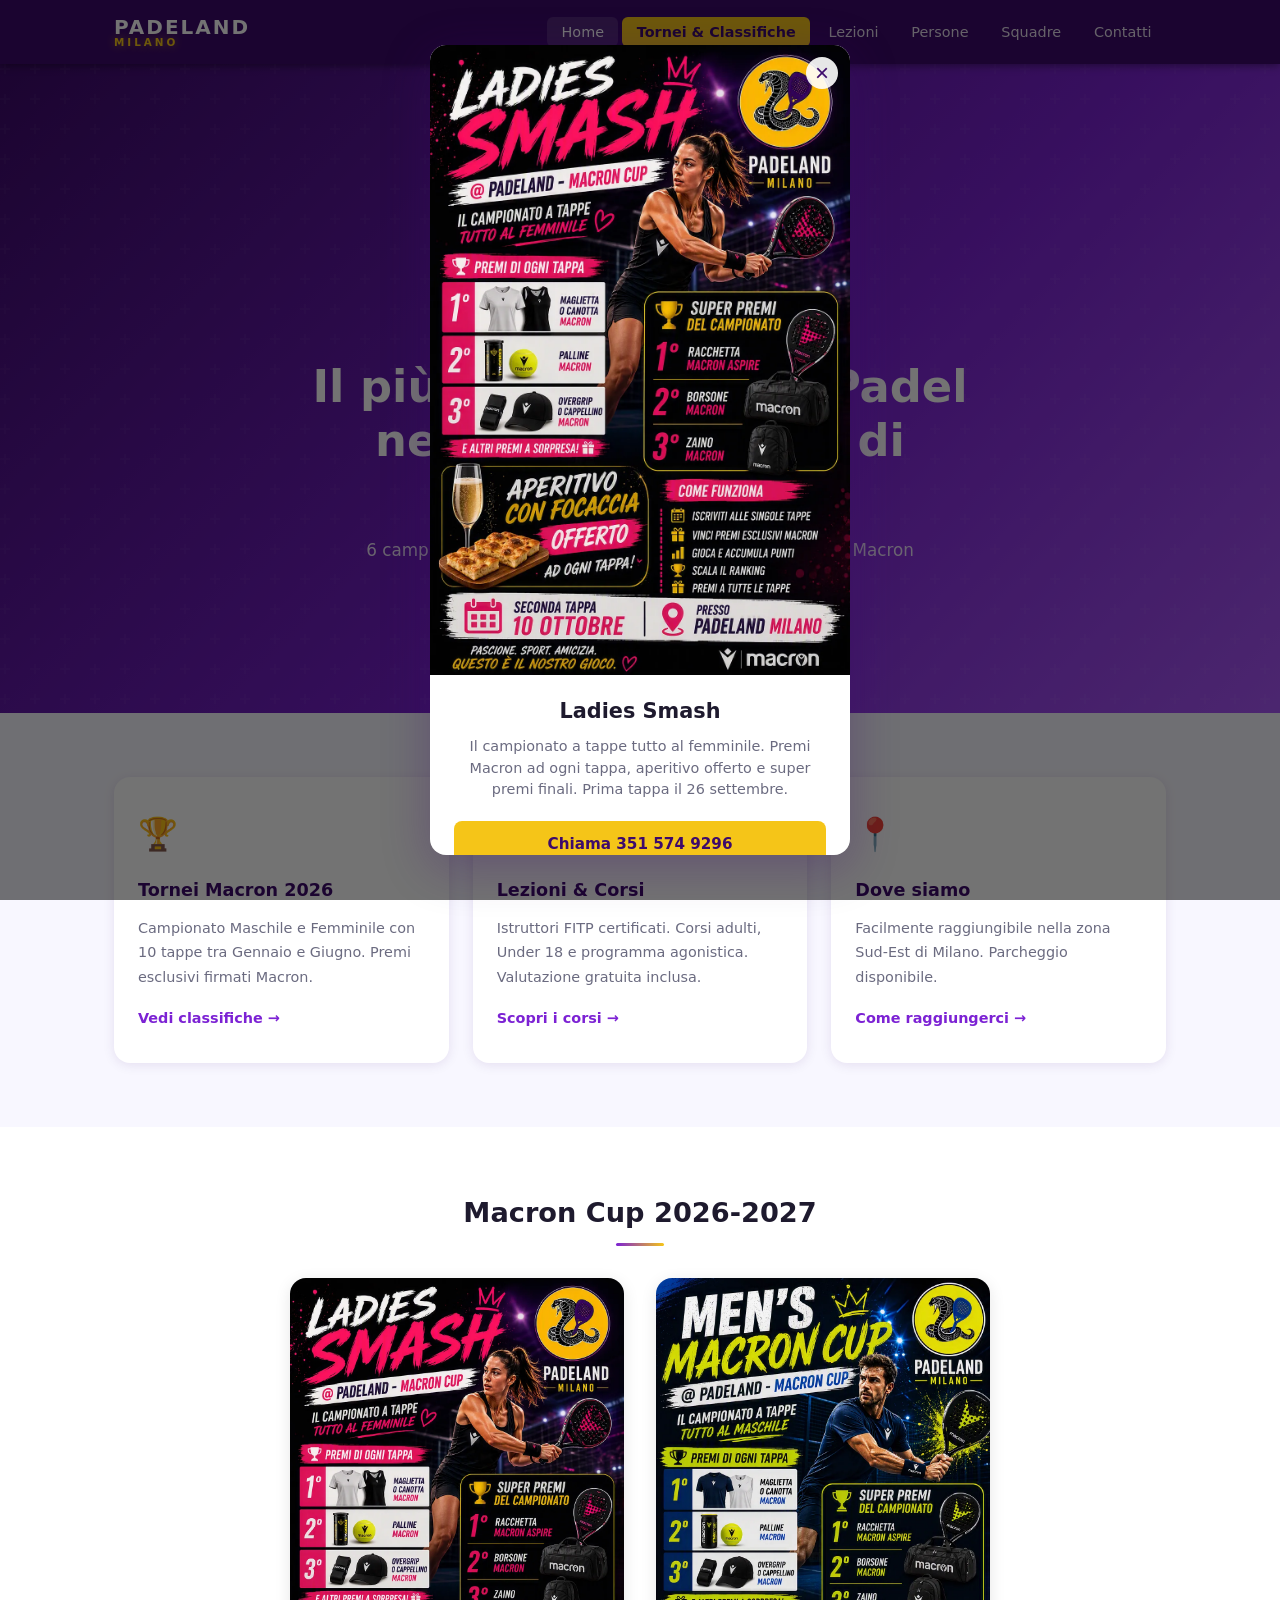
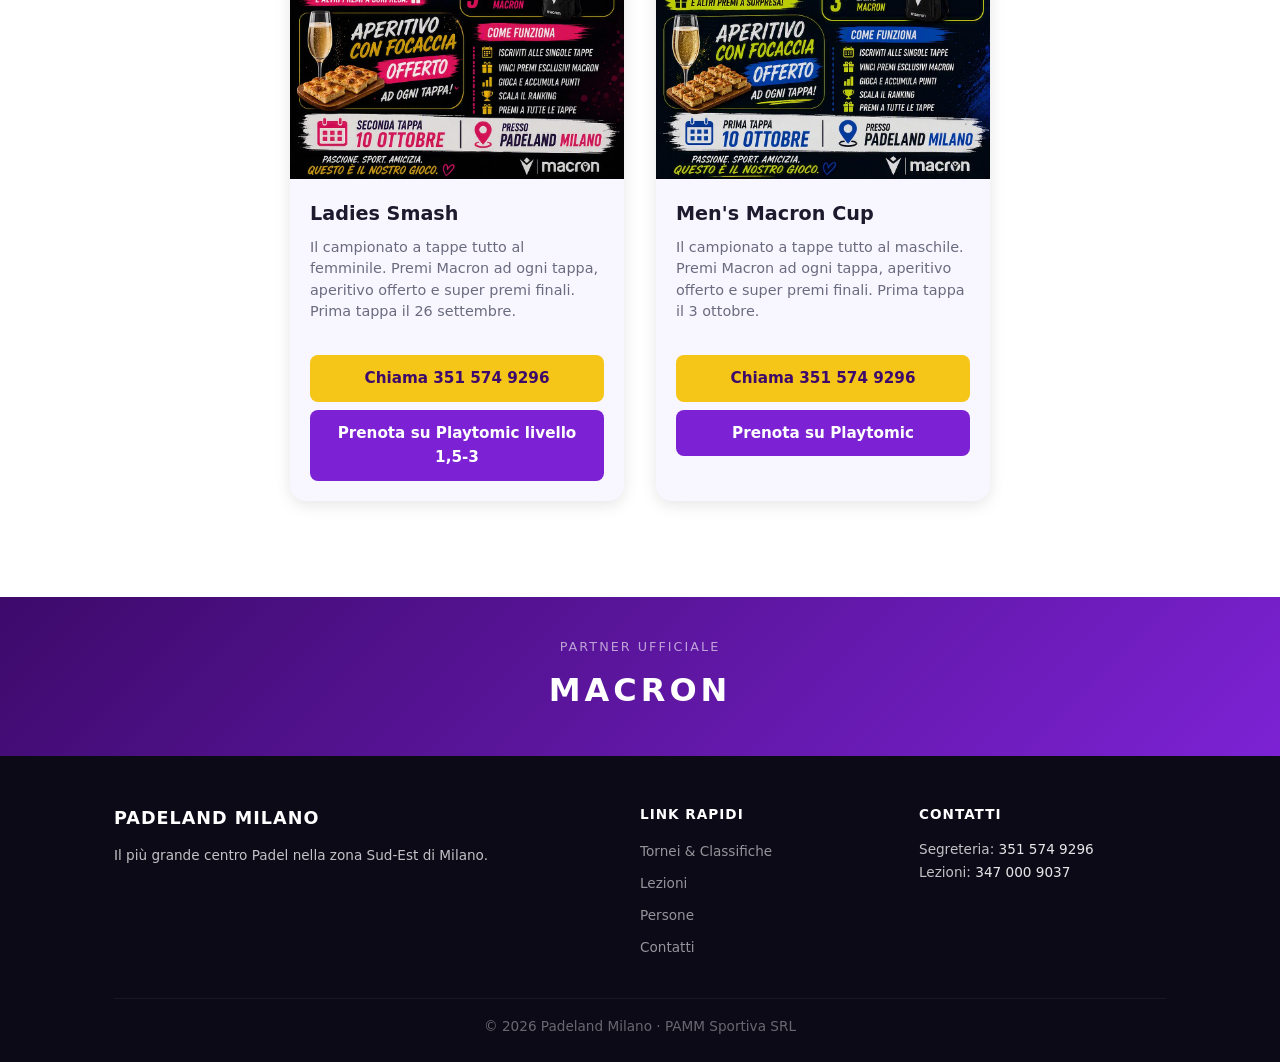
==== commit b3507c6f: "Aggiorna classifica Ladies Smash (tappa 24 ott), prossima tappa 5 nov e nuovo link Playtomic Co-Auth" ====
--- a/index.html
+++ b/index.html
@@ -83,7 +83,7 @@
           <p>Il campionato a tappe tutto al femminile. Premi Macron ad ogni tappa, aperitivo offerto e super premi finali. Prima tappa il 26 settembre.</p>
           <div class="locandina-actions">
             <a href="tel:3515749296" class="promo-btn promo-btn-phone">Chiama 351 574 9296</a>
-            <a href="https://app.playtomic.io/tournaments/dbe58982-a95c-4e88-90d1-178a5232c79a?utm_source=manager" target="_blank" class="promo-btn promo-btn-playtomic">Prenota su Playtomic livello 1,5-3</a>
+            <a href="https://app.playtomic.io/tournaments/02f1b9fd-2770-4b7a-86b0-9be689d4e22a?utm_source=manager" target="_blank" class="promo-btn promo-btn-playtomic">Prenota su Playtomic livello 1,5-3</a>
           </div>
         </div>
         <div class="locandina-card">
--- a/style.css
+++ b/style.css
@@ -256,6 +256,9 @@
   grid-template-columns: 1fr 1fr;
   gap: 2rem;
   margin: 2rem 0;
+  max-width: 700px;
+  margin-left: auto;
+  margin-right: auto;
 }
 .locandina-card {
   background: var(--gray-100);
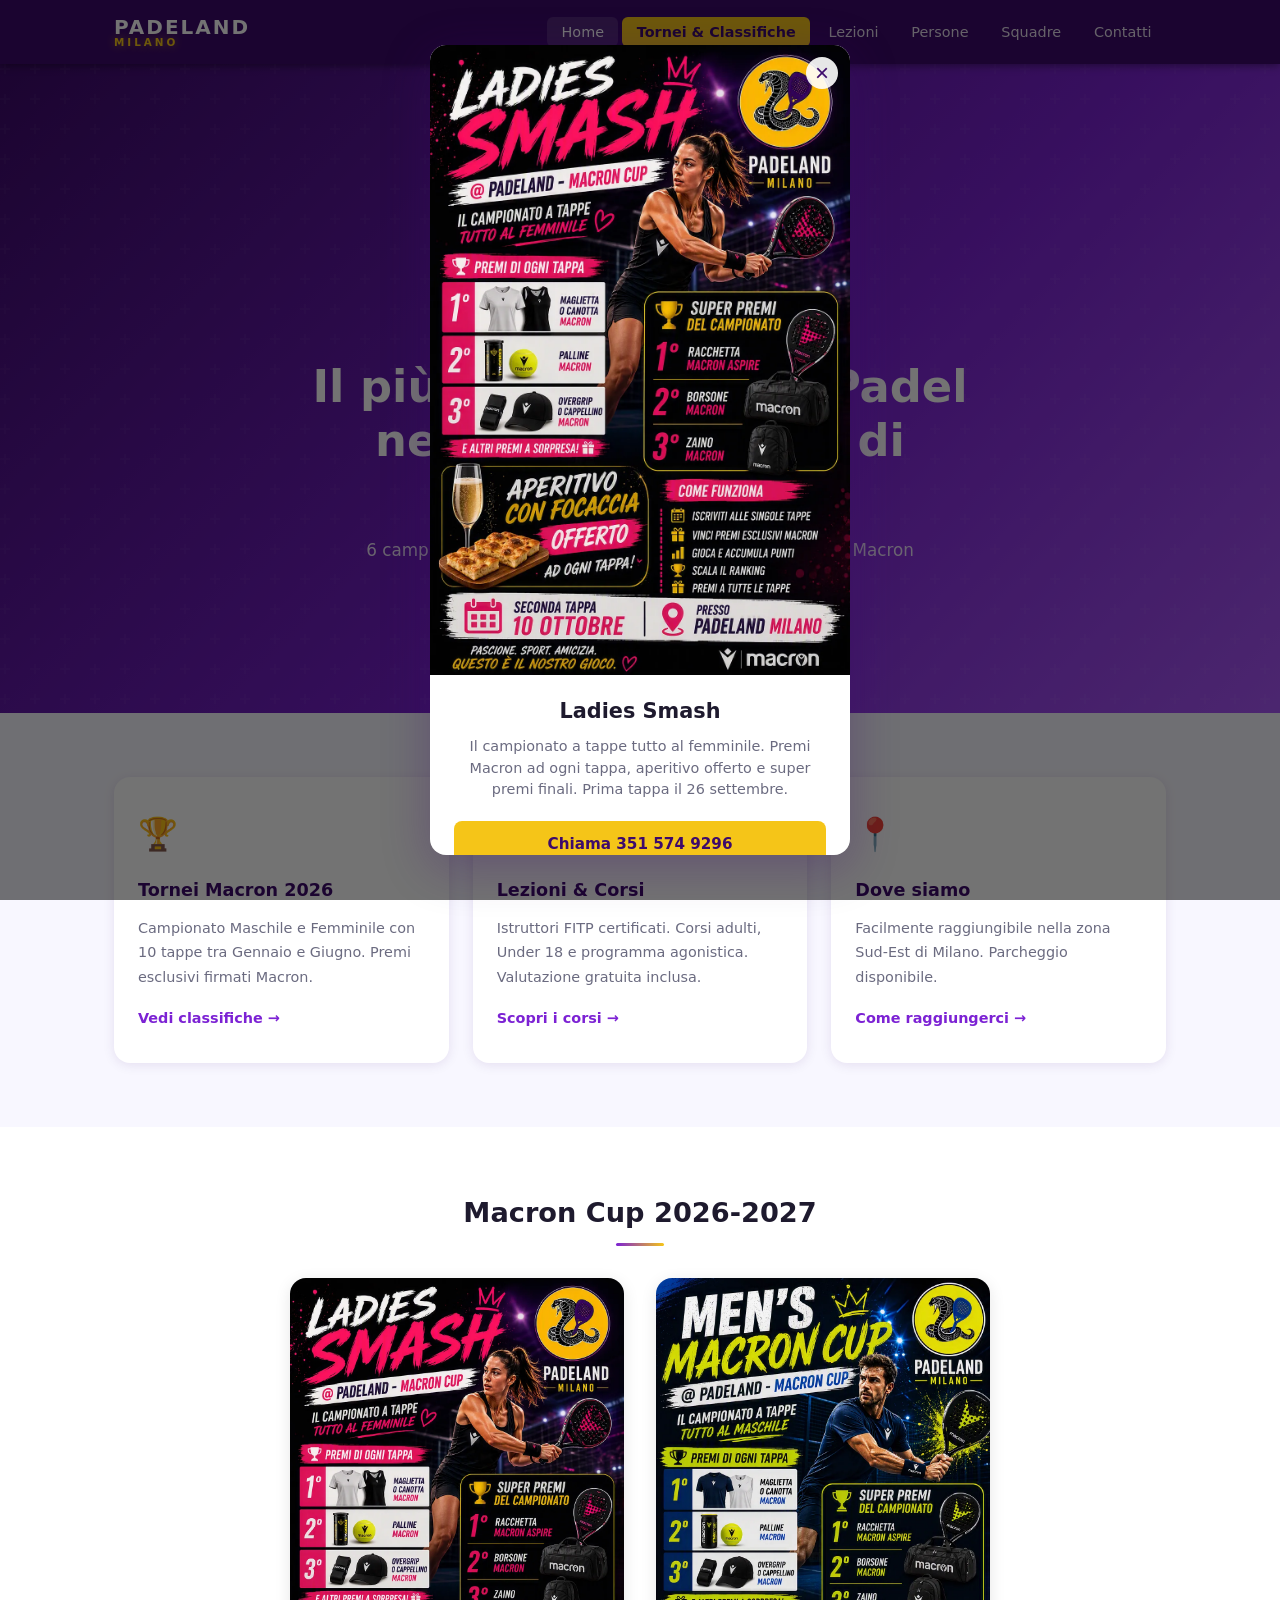
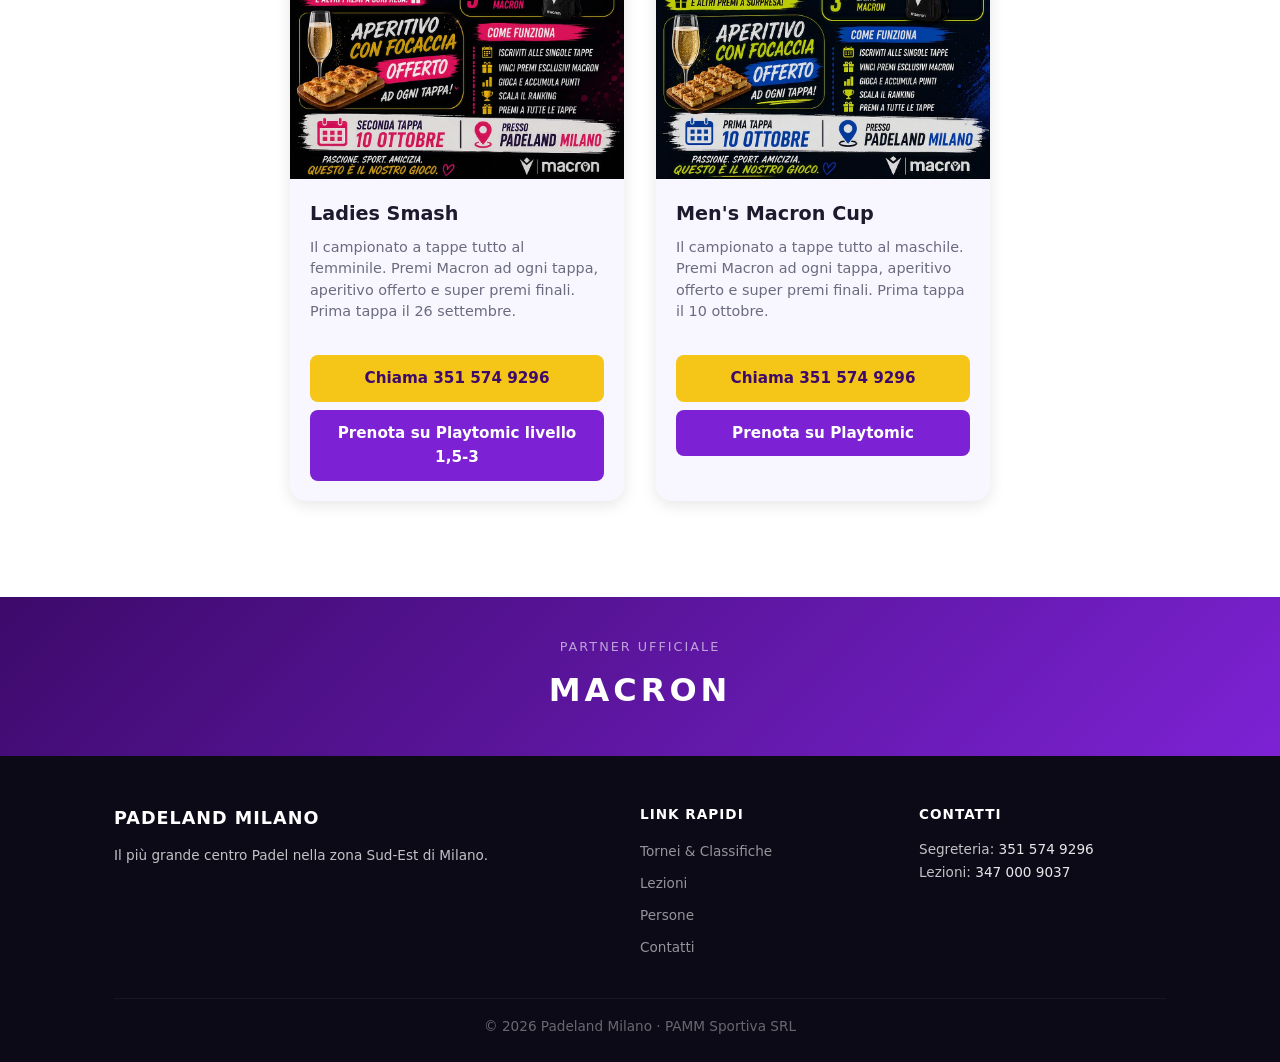
==== commit 719d37a2: "Correggi data prima tappa torneo maschile (10 ottobre) Co-Authored-By: Claude Sonnet 5.5 <noreply@an" ====
--- a/index.html
+++ b/index.html
@@ -89,10 +89,10 @@
         <div class="locandina-card">
           <img src="img/locandina2.webp" alt="Men's Macron Cup — Campionato maschile a tappe">
           <h3>Men's Macron Cup</h3>
-          <p>Il campionato a tappe tutto al maschile. Premi Macron ad ogni tappa, aperitivo offerto e super premi finali. Prima tappa il 3 ottobre.</p>
+          <p>Il campionato a tappe tutto al maschile. Premi Macron ad ogni tappa, aperitivo offerto e super premi finali. Prima tappa il 10 ottobre.</p>
           <div class="locandina-actions">
             <a href="tel:3515749296" class="promo-btn promo-btn-phone">Chiama 351 574 9296</a>
-            <a href="https://app.playtomic.io/tournaments/8f70f78c-c823-4239-908d-ac991b43ff5b?utm_source=manager" target="_blank" class="promo-btn promo-btn-playtomic">Prenota su Playtomic</a>
+            <a href="https://app.playtomic.io/tournaments/c44d619c-9a41-4c73-bcd3-a4e9c5a15e1b?utm_source=manager" target="_blank" class="promo-btn promo-btn-playtomic">Prenota su Playtomic</a>
           </div>
         </div>
       </div>
